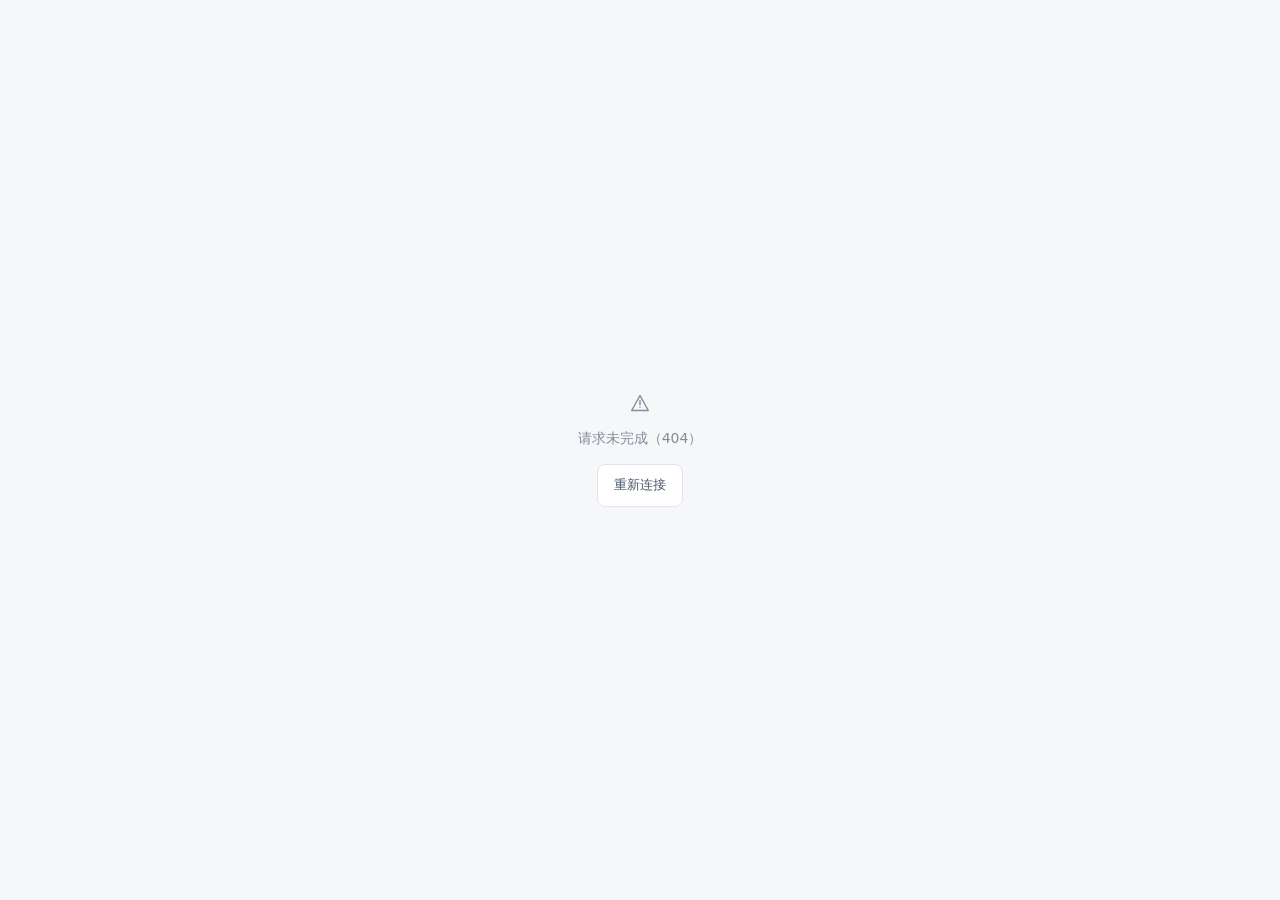
==== static/index.html @ 5b4bf1b4 "Release 1.6.0 desktop product manager with bilingual guides and noncommercial license" ====
<!doctype html>
<html lang="zh-CN">
<head>
  <meta charset="utf-8">
  <meta name="viewport" content="width=device-width, initial-scale=1">
  <meta name="theme-color" content="#172130">
  <meta name="description" content="觅同，公司共享的商品图片库。上品前拖图检索，让每一次选品都有据可查。">
  <title>觅同 · 公司商品库</title>
  <link rel="icon" type="image/svg+xml" href="/static/assets/mark.svg">
  <link rel="stylesheet" href="/static/styles.css">
  <link rel="stylesheet" href="/static/price-tracking.css">
  <script type="module" src="/static/app.js"></script>
  <script type="module" src="/static/price-tracking.js"></script>
</head>
<body>
  <div id="app"><div class="boot-loading"><span class="spinner"></span><p>正在打开觅同工作台…</p></div></div>
  <div id="toast-root" class="toast-root" aria-live="polite"></div>
  <div id="overlay-root"></div>
</body>
</html>
---- static/styles.css ----
@charset "UTF-8";
.search-tools .text-button{display:inline-flex;align-items:center;gap:5px;white-space:nowrap;flex-shrink:0}
@media(max-width:760px){.search-tools{flex-wrap:wrap}}
:root{--canvas:#f6f7f9;--paper:#fff;--ink:#202938;--muted:#858c99;--line:#e8ebf0;--accent:#5267eb;--accent-dark:#4155d3;--accent-wash:#eef0ff;--nav:#172130;--green:#2b8a72;--shadow:0 6px 24px #1b294008;--font:"Segoe UI","Microsoft YaHei UI","Microsoft YaHei",system-ui,sans-serif}
*{box-sizing:border-box}body{margin:0;color:var(--ink);background:var(--canvas);font-family:var(--font);font-size:14px;line-height:1.6;-webkit-font-smoothing:antialiased}button,input,select,textarea{font:inherit}button,a,input,select,textarea{-webkit-tap-highlight-color:transparent}button{cursor:pointer}button:disabled{cursor:not-allowed;opacity:.55}button,a{transition:background .16s,color .16s,border-color .16s,box-shadow .16s}a{color:var(--accent);text-decoration:none}a:hover{text-decoration:underline}button{border:0}button:focus-visible,a:focus-visible,[tabindex]:focus-visible{outline:3px solid #a4afff;outline-offset:3px}input:focus,textarea:focus,select:focus{outline:0;border-color:#8695f4;box-shadow:0 0 0 3px #5267eb12}input,textarea,select{width:100%;border:1px solid #dfe3ea;border-radius:8px;background:#fff;color:var(--ink);padding:10px 12px;min-height:42px}textarea{resize:vertical;min-height:88px}input::placeholder,textarea::placeholder{color:#a0a6b2}input[type=checkbox]{width:17px;min-height:17px;accent-color:var(--accent);cursor:pointer}input[type=file]{display:none}label{display:block;font-size:13px;color:#5e6877}label>.label-text{display:block;margin-bottom:7px;font-weight:500}h1,h2,h3,p{margin:0}h1{font-size:27px;line-height:1.45;font-weight:650;letter-spacing:-.8px}h2{font-size:17px;line-height:1.5;font-weight:620}h3{font-size:15px;font-weight:600}svg.icon{width:20px;height:20px;flex-shrink:0;vertical-align:middle;fill:none;stroke:currentColor;stroke-width:1.7;stroke-linecap:round;stroke-linejoin:round}.small-icon .icon,.icon.small{width:16px;height:16px}.muted{color:var(--muted)}.tiny{font-size:12px}.small{font-size:13px}.mono{font-family:Consolas,monospace}.truncate{overflow:hidden;text-overflow:ellipsis;white-space:nowrap}.text-right{text-align:right}.flex{display:flex;align-items:center}.between{display:flex;align-items:center;justify-content:space-between;gap:12px}.gap8{gap:8px}.gap12{gap:12px}.gap16{gap:16px}.stack{display:flex;flex-direction:column;gap:18px}.wrap{flex-wrap:wrap}.hidden{display:none!important}.spacer{flex:1}.button{display:inline-flex;justify-content:center;align-items:center;gap:8px;padding:10px 16px;min-height:41px;border:1px solid #dfe3eb;border-radius:8px;background:#fff;color:#4c5768;font-size:13px;font-weight:500;white-space:nowrap}.button:hover{background:#f8f9fc;border-color:#c9cfdb}.button.primary{color:#fff;background:var(--accent);border-color:var(--accent);box-shadow:0 3px 7px #5267eb17}.button.primary:hover{background:var(--accent-dark);border-color:var(--accent-dark)}.button.light{background:var(--accent-wash);border-color:transparent;color:#5267d9}.button.ghost{border-color:transparent;background:transparent}.button.ghost:hover{background:#edf0f5}.button.danger{color:#c95c5c;border-color:#f0d9d9}.button.sm{padding:6px 11px;min-height:33px;font-size:12px}.button .icon{width:17px;height:17px}.icon-button{display:inline-flex;align-items:center;justify-content:center;width:34px;height:34px;background:transparent;border-radius:7px;color:#858c9a}.icon-button:hover{background:#eef0f6;color:#4b5569}.text-button{padding:0;background:none;color:var(--accent);font-size:13px}.text-button:hover{text-decoration:underline}.badge{display:inline-flex;align-items:center;gap:5px;padding:3px 8px;border-radius:5px;color:#757e8e;background:#f0f2f6;font-size:11px;font-weight:500;white-space:nowrap}.badge.pending{color:#ab7d35;background:#fff6e7}.badge.listed{color:#2d8b70;background:#eaf7f1}.badge.archived{color:#858b97;background:#f0f1f4}.badge.purple{color:#7360c7;background:#f0ecff}.dot{display:inline-block;width:6px;height:6px;flex-shrink:0;border-radius:100%;background:currentColor}.spinner{display:inline-block;width:19px;height:19px;border:2px solid #cbd1f7;border-top-color:var(--accent);border-radius:50%;animation:spin .7s linear infinite}.button .spinner{width:15px;height:15px;border-color:#ffffff70;border-top-color:white}@keyframes spin{to{transform:rotate(360deg)}}@keyframes enter{from{opacity:0;transform:translateY(6px)}to{opacity:1;transform:translateY(0)}}
.boot-loading{height:100vh;display:flex;align-items:center;justify-content:center;flex-direction:column;gap:14px;color:var(--muted)}.layout{display:flex;min-height:100vh}.sidebar{width:218px;background:var(--nav);color:#8f9aab;position:fixed;inset:0 auto 0 0;z-index:30;display:flex;flex-direction:column;padding:30px 15px 18px}.brand{display:flex;align-items:center;gap:10px;padding:0 12px;color:white}.brand img{width:36px;height:36px}.brand-name{font-size:22px;line-height:1.3;font-weight:650;letter-spacing:1px}.brand-caption{font-size:9px;color:#78869c;letter-spacing:2.2px;margin-top:2px}.workspace-label{margin:35px 14px 11px;font-size:10px;letter-spacing:1.5px;color:#647187}.nav-group{display:flex;flex-direction:column;gap:6px}.nav-item{width:100%;padding:12px 14px;display:flex;align-items:center;gap:12px;background:none;color:#9ba6b8;text-align:left;border-radius:8px;font-size:13px}.nav-item:hover{background:#ffffff07;color:#dce2ec}.nav-item.active{background:#5267eb;color:white;box-shadow:0 3px 13px #10192933}.nav-item .icon{width:19px;height:19px}.nav-item .nav-count{margin-left:auto;font-size:10px;min-width:20px;text-align:center;background:#ffffff15;border-radius:4px;padding:1px 4px;color:#b3bdcf}.nav-item.active .nav-count{background:#ffffff22;color:white}.sidebar-guide{margin:28px 5px 0;padding:17px 13px 14px;border:1px solid #ffffff0c;border-radius:9px;background:#ffffff03;font-size:11px;line-height:1.9;color:#75849b}.sidebar-guide-title{display:flex;align-items:center;gap:7px;color:#b0bcd0;font-size:12px;margin-bottom:6px}.sidebar-guide-title .icon{width:15px;height:15px;color:#92a3ef}.sidebar-bottom{margin-top:auto;padding-top:24px}.server-status{margin:0 12px 16px;display:flex;align-items:center;gap:7px;font-size:10px;color:#7c8ba1}.server-status .dot{color:#69b79a;box-shadow:0 0 0 3px #69b79a10}.profile{border-top:1px solid #ffffff0c;padding:18px 9px 0;display:flex;align-items:center;gap:10px}.avatar{width:32px;height:32px;border-radius:9px;display:flex;align-items:center;justify-content:center;background:#34405a;color:#cdd6ec;font-size:13px;font-weight:600;flex-shrink:0}.profile .name{font-size:12px;color:#d3dbe7}.profile .role{font-size:10px;color:#6c7c93}.profile .icon-button{margin-left:auto;color:#718099;width:26px;height:28px}.profile .icon-button:hover{background:#ffffff08;color:white}.main-shell{margin-left:218px;flex:1;min-width:0}.topbar{height:72px;border-bottom:1px solid var(--line);display:flex;align-items:center;justify-content:space-between;padding:0 38px;background:#fff}.breadcrumb{font-size:12px;display:flex;align-items:center;gap:11px;color:#9ba1ad}.breadcrumb strong{color:#6b7483;font-weight:500}.breadcrumb .icon{width:15px;height:15px}.topbar-right{font-size:11px;display:flex;align-items:center;gap:18px;color:#929aa8}.local-badge{display:flex;align-items:center;gap:6px}.local-badge .dot{color:#5baa8d}.topbar-divider{height:16px;width:1px;background:var(--line)}.mobile-menu{display:none}.content{max-width:1510px;margin:0 auto;padding:34px 38px 32px;animation:enter .25s ease}.page-head{display:flex;align-items:flex-start;justify-content:space-between;gap:20px;margin-bottom:27px}.page-head p{color:#8d95a3;margin-top:7px;font-size:12px;line-height:1.8}.eyebrow{font-size:10px;letter-spacing:1.8px;color:#98a1b3;margin-bottom:5px}.page-head-actions{display:flex;gap:10px;padding-top:9px}.panel{background:#fff;border:1px solid var(--line);border-radius:12px;box-shadow:var(--shadow)}.panel-head{padding:20px 24px;border-bottom:1px solid #edf0f5;display:flex;justify-content:space-between;align-items:center;gap:12px}.panel-body{padding:24px}.panel-title{display:flex;align-items:center;gap:9px;font-size:14px;font-weight:600}.panel-title .icon{color:#8791ab;width:18px;height:18px}.section-heading{display:flex;align-items:center;justify-content:space-between;gap:12px;margin-bottom:17px}.section-heading h2{font-size:15px}.footer-note{text-align:center;font-size:10px;color:#b0b6c2;margin-top:28px}.footer-note span{margin:0 8px;color:#cdd2dc}.stat-strip{display:grid;grid-template-columns:repeat(3,1fr);margin-bottom:24px;overflow:hidden}.stat-item{display:flex;align-items:center;gap:15px;padding:22px 25px;position:relative}.stat-item+.stat-item:before{position:absolute;content:"";height:34px;width:1px;left:0;background:#edf0f5}.stat-symbol{width:43px;height:43px;border-radius:11px;background:#f3f5fa;color:#7e8ba5;display:flex;align-items:center;justify-content:center}.stat-symbol .icon{width:20px;height:20px}.stat-label{font-size:11px;color:#969eac;margin-bottom:1px}.stat-value{font-size:24px;line-height:1.2;font-weight:600;color:#394356;letter-spacing:-.6px}.stat-value small{font-size:10px;color:#b0b7c3;font-weight:400;margin-left:7px;letter-spacing:0}.search-workspace{display:grid;grid-template-columns:minmax(0,1fr) 263px;gap:22px}.search-panel{min-height:365px}.search-panel .panel-head{border:0;padding-bottom:15px}.step-tag{font-size:10px;color:#a3abb9;letter-spacing:1px}.dropzone{margin:0 23px 23px;border:1.5px dashed #d8deef;background:#fafbff;border-radius:10px;min-height:260px;display:flex;align-items:center;justify-content:center;flex-direction:column;padding:30px 20px;text-align:center;transition:background .2s,border-color .2s;position:relative;outline:none}.dropzone.dragover{background:#eef0ff;border-color:var(--accent)}.dropzone:focus-visible{outline:3px solid #a4afff;outline-offset:3px}.upload-art{width:88px;height:78px;margin-bottom:17px;position:relative;display:flex;align-items:center;justify-content:center}.art-back{position:absolute;width:56px;height:57px;border:1px solid #e1e5f3;background:#f1f3fb;border-radius:9px;transform:rotate(-12deg);left:9px;top:8px}.art-front{position:absolute;width:57px;height:59px;border:1px solid #d9dff2;background:white;border-radius:9px;transform:rotate(8deg);right:8px;top:10px;box-shadow:0 4px 10px #5267eb08;display:flex;align-items:center;justify-content:center}.art-front .icon{width:29px;height:29px;color:#9aa8e5;stroke-width:1.3}.art-badge{position:absolute;bottom:3px;right:1px;background:var(--accent);color:white;border:3px solid #fafbff;border-radius:8px;width:29px;height:29px;display:flex;align-items:center;justify-content:center}.art-badge .icon{width:15px;height:15px;stroke-width:2}.drop-title{font-weight:600;color:#536078;font-size:15px}.drop-description{font-size:11px;color:#a4adbc;margin-top:7px}.dropzone .button{margin-top:19px;padding-left:21px;padding-right:21px}.keyboard-hint{margin-top:15px;font-size:10px;color:#a8afbd;display:flex;align-items:center;justify-content:center;gap:5px}kbd{font-family:inherit;border:1px solid #e3e6ee;background:white;color:#929aac;padding:0 5px;border-radius:4px;font-size:9px}.guide-panel{padding:24px 21px;box-shadow:none;display:flex;flex-direction:column}.guide-label{font-size:10px;letter-spacing:1px;color:#a5adbc;margin-bottom:13px}.guide-panel h3{font-size:14px;color:#526077;margin-bottom:21px}.flow-step{display:flex;gap:11px;position:relative;margin-bottom:23px}.flow-step:not(:last-of-type):after{position:absolute;content:"";left:10px;top:27px;height:23px;width:1px;background:#edf0f6}.step-number{width:22px;height:22px;border:1px solid #e1e5f0;border-radius:7px;color:#a4aec2;font-size:10px;display:flex;align-items:center;justify-content:center;flex-shrink:0;background:#fbfcfe}.flow-step:first-of-type .step-number{background:#eef0ff;color:#6675d7;border-color:#e2e7ff}.flow-title{font-size:12px;color:#6a7589;line-height:1.5}.flow-caption{font-size:10px;color:#a5aebb;line-height:1.7;margin-top:3px}.guide-tip{border-top:1px solid #edf0f5;padding-top:15px;font-size:10px;line-height:1.9;color:#a0a9ba;margin-top:auto}.guide-tip .icon{width:13px;height:13px;color:#a2acc2;margin-right:3px}.search-tools{margin-top:19px;padding:0 5px;display:flex;align-items:center;gap:8px;font-size:11px;color:#a0a8b6}.search-tools .icon{width:14px;height:14px;color:#8e9bb5}.query-tray{display:flex;gap:10px;flex-wrap:wrap;margin-bottom:18px;justify-content:center}.query-thumb{width:76px;height:76px;position:relative;border:1px solid #dfe4f1;border-radius:9px;background:white;overflow:visible}.query-thumb img{width:100%;height:100%;object-fit:contain;border-radius:9px}.query-thumb button{position:absolute;right:-6px;top:-6px;width:20px;height:20px;border-radius:50%;background:#6c7589;color:white;display:flex;align-items:center;justify-content:center;border:2px solid white;padding:0}.query-thumb button .icon{width:12px;height:12px}.dropzone.has-files{min-height:260px;padding:26px 18px}.query-actions{display:flex;align-items:center;gap:9px;justify-content:center;flex-wrap:wrap}.query-actions .button{margin-top:4px}.result-section{margin-top:29px}.result-section .section-heading{margin-bottom:17px}.result-meta{font-size:11px;color:#a5adbb}.results{display:grid;grid-template-columns:repeat(2,minmax(0,1fr));gap:17px}.result-card{padding:18px;position:relative}.result-images{display:grid;grid-template-columns:1fr 24px 1fr;align-items:center;margin-bottom:15px;gap:7px}.compare-image{position:relative;aspect-ratio:1.25;background:#f7f8fa;border:1px solid #eef0f4;border-radius:8px;overflow:hidden}.compare-image img{width:100%;height:100%;object-fit:contain}.compare-image>span{position:absolute;bottom:7px;left:7px;background:#ffffffde;border:1px solid #eceef4;padding:2px 6px;border-radius:4px;font-size:9px;color:#8a93a5}.compare-arrow{color:#bdc5d5;display:flex;justify-content:center}.compare-arrow .icon{width:17px;height:17px}.score{font-size:10px;color:var(--accent);background:#f0f2ff;padding:3px 7px;border-radius:5px}.result-name{font-size:14px;display:block;color:#3f495b;font-weight:600;margin-bottom:6px}.result-owner{font-size:11px;color:#929cab;display:flex;align-items:center;gap:5px;flex-wrap:wrap}.result-owner .icon{width:12px;height:12px}.result-reason{font-size:11px;color:#a0a7b3;background:#fafbfc;padding:9px 10px;border-radius:6px;margin:12px 0;line-height:1.7}.result-footer{display:flex;align-items:center;gap:6px;flex-wrap:wrap}.result-footer .button{font-size:11px;padding:6px 10px;min-height:31px}.decision-saved{font-size:11px;color:#2e8b71;display:flex;align-items:center;gap:5px}.decision-saved .icon{width:14px;height:14px}.notice{border:1px solid #e4e9f5;border-radius:8px;padding:12px 15px;background:#f7f9ff;color:#8792aa;font-size:11px;line-height:1.8;display:flex;gap:8px;align-items:flex-start}.notice .icon{width:15px;height:15px;margin-top:2px}.notice.amber{color:#a18a61;background:#fffaf1;border-color:#f1e6d1}.notice.green{color:#528c75;background:#f4fbf7;border-color:#deeee5}.notice strong{font-weight:600}.notice a{font-size:inherit}.empty-state{padding:50px 25px;text-align:center;display:flex;align-items:center;flex-direction:column;justify-content:center;color:#a1aaba;min-height:260px}.empty-state .empty-icon{width:60px;height:60px;border-radius:18px;display:flex;align-items:center;justify-content:center;color:#a9b4d3;background:#f3f5fc;margin-bottom:17px}.empty-state .empty-icon .icon{width:29px;height:29px;stroke-width:1.2}.empty-state h3{font-weight:500;color:#778299;font-size:14px}.empty-state p{max-width:400px;line-height:1.9;font-size:11px;margin-top:7px}.empty-state .button{margin-top:20px}.recent-block{margin-top:28px}.recent-row{display:flex;align-items:center;padding:15px 22px;gap:14px;border-bottom:1px solid #edf0f4}.recent-row:last-child{border-bottom:0}.activity-symbol{width:34px;height:34px;background:#f3f5fc;border-radius:9px;color:#8c9abd;display:flex;align-items:center;justify-content:center;flex-shrink:0}.activity-symbol .icon{width:16px;height:16px}.activity-title{font-size:12px;color:#69758a}.activity-caption{font-size:10px;color:#a8b0bf;margin-top:2px}.activity-time{margin-left:auto;color:#abb2c0;font-size:10px;white-space:nowrap}.inline-empty{padding:26px 22px;font-size:11px;color:#a9b1bf;display:flex;align-items:center;gap:9px}.inline-empty .icon{width:16px;height:16px}
.toolbar{display:flex;align-items:center;gap:10px;margin-bottom:21px;flex-wrap:wrap}.search-field{position:relative;flex:1;min-width:200px;max-width:470px}.search-field .icon{position:absolute;left:13px;top:13px;width:16px;height:16px;color:#adb5c4}.search-field input{padding-left:39px;background:white;font-size:12px;min-height:42px}.toolbar select{width:135px;font-size:12px}.toolbar .count{margin-left:auto;font-size:11px;color:#a0a9b8}.product-grid{display:grid;grid-template-columns:repeat(4,minmax(0,1fr));gap:18px}.product-card{text-align:left;padding:0;overflow:hidden;transition:box-shadow .18s,border-color .18s;cursor:pointer}.product-card:hover{border-color:#c5ceed;box-shadow:0 6px 22px #31417e0c}.product-image{aspect-ratio:1.08;background:#f5f6f9;position:relative;border-bottom:1px solid #eef0f4}.product-image>img{width:100%;height:100%;object-fit:contain}.product-image .badge{position:absolute;left:11px;top:11px;background:#ffffffea}.image-count{position:absolute;right:9px;bottom:8px;color:#a3acbd;background:#ffffffdd;padding:2px 6px;border-radius:4px;font-size:9px;display:flex;align-items:center;gap:3px}.image-count .icon{width:11px;height:11px}.product-info{padding:15px 14px}.product-code{color:#b0b7c6;font-size:9px;letter-spacing:.5px;margin-bottom:3px}.product-name{font-size:13px;font-weight:500;color:#576277;line-height:1.65}.product-info-bottom{display:flex;justify-content:space-between;align-items:center;font-size:10px;color:#a7afbe;margin-top:10px;gap:5px}.product-info-bottom .icon{width:12px;height:12px}.pagination{display:flex;justify-content:center;align-items:center;gap:14px;margin-top:25px;font-size:11px;color:#9ba4b5}.import-choices{display:grid;grid-template-columns:1fr 1fr;gap:18px}.import-choice{padding:31px 25px;display:flex;align-items:center;gap:18px;text-align:left;cursor:pointer}.import-choice:hover{border-color:#c7cff3;background:#fefeff}.choice-icon{display:flex;align-items:center;justify-content:center;width:57px;height:57px;flex-shrink:0;background:#f0f3fd;border-radius:15px;color:#7c8fdc}.choice-icon .icon{width:26px;height:26px;stroke-width:1.4}.import-choice h3{font-size:14px;font-weight:600;margin-bottom:6px;color:#59677f}.import-choice p{font-size:11px;color:#a0a9bb;line-height:1.85}.import-choice .icon.arrow{margin-left:auto;width:17px;height:17px;color:#b2bacc}.import-drop{margin:21px 0 0;min-height:150px;background:#fcfdff}.import-drop .drop-title{font-size:13px}.import-drop>.icon{width:28px;height:28px;color:#aab6d7;margin-bottom:12px;stroke-width:1.3}.import-summary{display:flex;align-items:center;justify-content:space-between;gap:15px;padding:17px 20px;margin-bottom:18px;flex-wrap:wrap}.import-summary-label{font-size:12px;color:#7d889e}.import-summary-label strong{font-size:17px;color:#4c5973;margin:0 4px}.group-grid{display:grid;grid-template-columns:repeat(3,minmax(0,1fr));gap:16px}.group-card{padding:14px;position:relative}.group-card.selected{border-color:#96a5f1;box-shadow:0 0 0 2px #5267eb0b}.group-card-head{display:flex;justify-content:space-between;align-items:center;gap:8px;margin-bottom:10px;font-size:10px;color:#a5aebe}.group-thumbs{display:flex;gap:5px;height:90px;overflow:auto;margin-bottom:11px}.group-thumbs img{object-fit:contain;border:1px solid #ecf0f5;border-radius:5px;width:85px;flex-shrink:0;background:#fafbfd}.group-card input{font-size:12px;padding:8px 10px;min-height:36px}.group-details{display:flex;align-items:center;justify-content:space-between;margin-top:12px;color:#a5aebe;font-size:10px}.group-toolbar{display:flex;gap:6px}.import-bottom{position:sticky;bottom:15px;z-index:5;background:#fffffff0;backdrop-filter:blur(8px);border:1px solid #dfe5f5;box-shadow:0 4px 20px #2639600b;border-radius:10px;padding:15px 20px;margin-top:23px;display:flex;align-items:center;justify-content:space-between;gap:15px}.import-bottom select{width:150px;font-size:12px}.import-progress{padding:30px 24px;text-align:center}.progress-track{max-width:380px;background:#edf0f8;height:5px;border-radius:4px;margin:20px auto;overflow:hidden}.progress-bar{height:100%;width:35%;border-radius:4px;background:#7484ee;animation:progress 2s ease-in-out infinite}@keyframes progress{0%{margin-left:-30%}100%{margin-left:110%}}.import-success{padding:40px 30px;text-align:center}.success-mark{margin:0 auto 17px;width:53px;height:53px;display:flex;align-items:center;justify-content:center;background:#eaf7f0;color:#6ea389;border-radius:16px}.success-mark .icon{width:28px;height:28px}.import-success h2{color:#58667b}.import-success p{margin-top:8px;font-size:12px;color:#9ca6b8}.import-success .success-stats{display:flex;gap:40px;justify-content:center;margin:26px 0}.success-stats strong{font-size:29px;font-weight:500;color:#67758f;display:block}.success-stats span{font-size:10px;color:#a5afbf}
.settings-layout{display:grid;grid-template-columns:190px minmax(0,1fr);gap:23px;align-items:start}.settings-nav{padding:10px}.settings-tab{padding:11px 13px;border-radius:7px;background:transparent;width:100%;text-align:left;color:#8a95a8;font-size:12px;display:flex;align-items:center;gap:9px}.settings-tab .icon{width:16px;height:16px}.settings-tab.active{background:#eef1fd;color:#687add}.settings-tab:hover{background:#f6f7fc}.settings-content{min-width:0}.settings-content .panel+.panel{margin-top:20px}.form-grid{display:grid;grid-template-columns:1fr 1fr;gap:18px}.form-grid .full{grid-column:1/-1}.field-note{font-size:10px;color:#a4adbd;margin-top:5px;line-height:1.7}.form-actions{display:flex;align-items:center;justify-content:flex-end;gap:9px;padding-top:21px}.provider-tabs{display:flex;gap:7px;flex-wrap:wrap;margin-bottom:24px}.provider-tab{display:flex;align-items:center;gap:6px;padding:8px 11px;color:#8994a6;background:#fafbfd;border:1px solid #e7ebf2;border-radius:7px;font-size:11px}.provider-tab.active{background:#eef1ff;border-color:#cbd3fb;color:#5b6ed0}.provider-tab .dot{width:4px;height:4px;color:#6fa991}.provider-title{font-size:16px;color:#58667f;margin-bottom:5px}.provider-meta{font-size:10px;color:#a2adbf;margin-bottom:22px}.config-indicator{display:inline-flex;align-items:center;gap:6px;font-size:10px;color:#abafbb}.config-indicator.ready{color:#70a38b}.check-label{display:flex;align-items:center;gap:8px;cursor:pointer;font-size:12px;color:#7a879b}.network-row{display:flex;align-items:center;gap:12px;padding:14px 0;border-bottom:1px solid #eef0f5;font-size:12px}.network-row:last-child{border-bottom:0}.network-row span:first-child{width:90px;color:#a2acbc;flex-shrink:0}.network-row code{font-size:11px;color:#6d7d99;word-break:break-all}.network-row .icon-button{margin-left:auto;flex-shrink:0}.backup-panel{display:flex;align-items:center;gap:17px}.backup-panel .choice-icon{width:48px;height:48px}.backup-panel p{font-size:11px;color:#a0acbd;margin-top:5px}.backup-panel>.button{margin-left:auto}.team-list{width:100%;border-collapse:collapse}.team-list th{text-align:left;color:#a8b1bf;font-size:10px;font-weight:500;border-bottom:1px solid #edf0f5;padding:12px 17px;background:#fafbfd}.team-list td{padding:15px 17px;border-bottom:1px solid #f0f2f6;font-size:12px;color:#8290a6}.team-list tr:last-child td{border:0}.team-list .avatar{width:27px;height:27px;background:#eef1fa;color:#8c9bc3;border-radius:7px;font-size:10px}.ai-layout{display:grid;grid-template-columns:minmax(0,1fr) 235px;gap:21px}.chat-panel{min-height:530px;display:flex;flex-direction:column}.chat-top{padding:18px 23px;border-bottom:1px solid #edf0f5;display:flex;align-items:center;gap:10px}.ai-orb{width:33px;height:33px;border-radius:10px;background:#f0edff;color:#a096d9;display:flex;align-items:center;justify-content:center}.ai-orb .icon{width:18px;height:18px}.chat-status{font-size:10px;color:#a8afbe}.chat-messages{padding:24px;flex:1;min-height:300px;max-height:520px;overflow:auto}.ai-welcome{padding:27px 12px;text-align:center;display:flex;align-items:center;flex-direction:column}.ai-welcome .ai-orb{width:52px;height:52px;border-radius:16px;margin-bottom:16px}.ai-welcome .ai-orb .icon{width:27px;height:27px}.ai-welcome h3{font-size:16px;color:#73809a;font-weight:500}.ai-welcome p{font-size:11px;line-height:1.9;color:#a0aabd;max-width:330px;margin:9px 0 20px}.prompt-grid{display:flex;flex-direction:column;gap:9px;width:100%;max-width:390px}.prompt-card{background:#fcfcfe;border:1px solid #e8ecf4;border-radius:8px;font-size:11px;color:#8f9bb2;padding:11px 14px;text-align:left;display:flex;align-items:center;justify-content:space-between}.prompt-card:hover{background:#f5f7fd;border-color:#d5def7}.prompt-card .icon{width:13px;height:13px;color:#c0c8d8}.chat-message{max-width:94%;font-size:12px;line-height:1.9;margin-bottom:20px;white-space:pre-wrap;overflow-wrap:anywhere}.chat-message.user{margin-left:auto;max-width:85%;background:#f1f3ff;border:1px solid #e9ecfd;border-radius:10px 10px 2px 10px;padding:12px 15px;color:#7986b3}.chat-message.assistant{padding:0 5px;color:#76859e}.chat-message .message-label{font-size:9px;letter-spacing:1px;color:#b1b8c9;margin-bottom:6px}.chat-form{padding:16px 20px;border-top:1px solid #edf0f5}.chat-input-wrap{position:relative}.chat-input-wrap textarea{min-height:88px;font-size:12px;padding:13px 50px 13px 13px;border-color:#e1e6f0;background:#fcfdff}.chat-send{position:absolute;right:10px;bottom:12px;border-radius:7px;background:var(--accent);color:white;width:31px;height:31px;display:flex;align-items:center;justify-content:center}.chat-send .icon{width:16px;height:16px}.chat-disclosure{font-size:9px;color:#b2b9c7;display:flex;align-items:center;gap:4px;margin-top:8px}.chat-disclosure .icon{width:11px;height:11px}.ai-aside{padding:23px 20px}.ai-aside h3{font-size:12px;color:#7f8ba2;margin-bottom:17px}.ai-capability{display:flex;gap:10px;margin-bottom:20px}.ai-capability>.icon{width:16px;height:16px;color:#abb6d4;margin-top:2px}.ai-capability strong{font-size:11px;font-weight:500;color:#8c98af;display:block;margin-bottom:4px}.ai-capability p{font-size:10px;color:#aab3c2;line-height:1.85}.auth-shell{min-height:100vh;display:grid;grid-template-columns:1fr 1fr;background:white}.auth-aside{background:var(--nav);padding:54px 68px;display:flex;flex-direction:column;position:relative;overflow:hidden}.auth-aside .brand{padding:0}.auth-aside .brand-caption{color:#8d9bb2}.auth-copy{margin:auto 0;padding:45px 0}.auth-copy .eyebrow{color:#667b9e;letter-spacing:2.3px;margin-bottom:20px}.auth-copy h1{font-size:38px;line-height:1.75;color:#e1e7f3;font-weight:500;letter-spacing:1px}.auth-copy h1 span{color:#8e9feb}.auth-copy p{font-size:12px;color:#7186a5;line-height:2.2;margin-top:25px;max-width:350px}.auth-aside-footer{font-size:10px;color:#51657f;letter-spacing:1px}.auth-grid-art{display:grid;grid-template-columns:repeat(3,70px);gap:14px;transform:rotate(-12deg);position:absolute;right:-34px;bottom:90px;opacity:.16;pointer-events:none}.auth-grid-art span{width:70px;height:70px;border:1px solid #a1b2e2;border-radius:13px}.auth-grid-art span:nth-child(2),.auth-grid-art span:nth-child(6){background:#5267eb}.auth-main{padding:50px;display:flex;align-items:center;justify-content:center}.auth-card{width:100%;max-width:340px}.auth-card .eyebrow{font-size:10px;letter-spacing:2px;margin-bottom:12px;color:#a6b0c3}.auth-card h2{font-size:25px;color:#526079;font-weight:600}.auth-card>p{font-size:12px;color:#a0a9ba;margin:10px 0 30px;line-height:1.9}.auth-card label{margin-bottom:19px}.auth-card .button{width:100%;margin-top:8px;min-height:45px}.auth-card .auth-note{font-size:10px;color:#acb5c3;line-height:1.8;text-align:center;margin-top:19px}.form-error{background:#fff5f5;border:1px solid #f7dfdf;padding:10px 12px;border-radius:7px;color:#c88383;font-size:11px;margin-bottom:18px}
.overlay{position:fixed;inset:0;background:#101a3044;z-index:100;display:flex;justify-content:flex-end;backdrop-filter:blur(2px)}.drawer{width:520px;max-width:100%;height:100%;background:white;box-shadow:-7px 0 40px #14203b15;display:flex;flex-direction:column;animation:enter .2s ease}.drawer-header{padding:21px 25px;border-bottom:1px solid #eef1f6;display:flex;align-items:center;gap:10px}.drawer-header h2{font-size:15px;color:#6c7890}.drawer-header .icon-button{margin-left:auto}.drawer-body{padding:23px 25px;overflow:auto;flex:1}.drawer-footer{border-top:1px solid #edf0f5;padding:16px 25px;display:flex;justify-content:space-between;align-items:center;gap:10px}.detail-main-image{width:100%;aspect-ratio:1.35;object-fit:contain;border:1px solid #edf0f6;border-radius:9px;background:#fafbfc}.detail-thumbs{display:flex;gap:7px;overflow:auto;margin:9px 0 22px}.detail-thumbs button{width:57px;height:57px;padding:0;border:1px solid #e8ecf5;background:#fafbfc;border-radius:6px;overflow:hidden;flex-shrink:0}.detail-thumbs button.active{border-color:#8797ef}.detail-thumbs img{width:100%;height:100%;object-fit:contain}.detail-code{font-size:10px;color:#adb7c9;letter-spacing:.7px;margin-bottom:5px}.detail-name{font-size:19px;color:#65718a;margin-bottom:17px;line-height:1.6}.detail-meta{display:grid;grid-template-columns:70px 1fr;gap:13px 10px;font-size:12px;margin:19px 0}.detail-meta dt{color:#a8b1c0}.detail-meta dd{margin:0;color:#7e8ca3;overflow-wrap:anywhere;white-space:pre-wrap}.detail-meta dd a{font-size:11px}.detail-section{border-top:1px solid #edf0f6;padding-top:20px;margin-top:20px}.detail-section h3{font-size:12px;color:#8b98af;margin-bottom:12px}.modal-overlay{justify-content:center;align-items:center;padding:20px}.modal{background:white;border-radius:13px;box-shadow:0 15px 70px #0b183e22;width:480px;max-width:100%;animation:enter .2s ease}.modal .drawer-header{padding:19px 22px}.modal .panel-body{padding:22px}.modal .drawer-footer{padding:16px 22px}.modal h2{font-size:15px}.confirm-copy{font-size:12px;line-height:1.9;color:#8b96ab}.toast-root{position:fixed;z-index:200;right:28px;bottom:25px;display:flex;flex-direction:column;gap:10px;max-width:360px}.toast{background:#26334a;color:#e4eafa;border:1px solid #ffffff12;box-shadow:0 5px 24px #18244020;border-radius:9px;padding:12px 16px;display:flex;align-items:center;gap:9px;font-size:12px;animation:enter .2s ease}.toast .icon{color:#9dcdb6;width:17px;height:17px}.toast.error .icon{color:#edb2b2}.skeleton{background:#f1f3f8;border-radius:6px;min-height:22px;animation:pulse 1.3s ease-in-out infinite}@keyframes pulse{50%{opacity:.4}}.mobile-nav-backdrop{display:none}.loading-content{padding:50px;display:flex;align-items:center;justify-content:center;gap:10px;font-size:12px;color:#a3adbf}
@media(min-width:1550px){.content{padding-top:40px}.search-workspace{grid-template-columns:minmax(0,1fr) 290px}.dropzone{min-height:290px}.dropzone.has-files{min-height:290px}.guide-panel{padding:28px 25px}.stat-item{padding:25px 29px}}
@media(max-width:1200px){.sidebar{width:196px;padding-left:11px;padding-right:11px}.main-shell{margin-left:196px}.content{padding:28px}.topbar{padding:0 28px}.search-workspace{grid-template-columns:minmax(0,1fr) 235px;gap:17px}.product-grid{grid-template-columns:repeat(3,minmax(0,1fr))}.group-grid{grid-template-columns:repeat(2,minmax(0,1fr))}.stat-item{padding:20px 17px;gap:10px}.stat-symbol{width:37px;height:37px}.ai-layout{grid-template-columns:minmax(0,1fr) 210px;gap:17px}.settings-layout{grid-template-columns:160px minmax(0,1fr)}.auth-aside{padding:42px}.auth-copy h1{font-size:31px}.sidebar-guide{margin-top:25px}.import-choice{padding:25px 19px;gap:13px}}
@media(max-width:980px){.search-workspace{grid-template-columns:minmax(0,1fr)}.guide-panel{display:none}.results{grid-template-columns:1fr 1fr}.stat-item{gap:10px;padding:18px 15px}.stat-value{font-size:21px}.stat-symbol{width:32px;height:32px;border-radius:9px}.stat-symbol .icon{width:16px;height:16px}.stat-label{font-size:10px}.ai-layout{grid-template-columns:1fr}.ai-aside{display:none}.settings-layout{grid-template-columns:1fr}.settings-nav{display:flex;gap:3px;flex-wrap:wrap}.settings-tab{width:auto;font-size:11px;padding:9px 12px}.import-choices{grid-template-columns:1fr}.import-choice{padding:20px}.auth-aside{padding:35px}.auth-copy h1{font-size:26px}}
@media(max-width:760px){.sidebar{transform:translateX(-100%);transition:transform .2s;width:218px;padding-top:25px}.sidebar.open{transform:translateX(0)}.mobile-nav-backdrop.show{display:block;position:fixed;inset:0;background:#0d162b55;z-index:29}.main-shell{margin-left:0}.topbar{height:60px;padding:0 20px}.mobile-menu{display:inline-flex;margin-left:-7px;margin-right:3px}.breadcrumb{font-size:11px;gap:7px}.topbar-right .topbar-divider,.topbar-right .date-label{display:none}.topbar-right{font-size:10px}.content{padding:25px 20px}.page-head{margin-bottom:21px;gap:10px}.page-head-actions{padding-top:2px}.page-head-actions .button{font-size:11px;padding:8px 11px;min-height:36px}.page-head h1{font-size:24px}.page-head p{font-size:11px;max-width:400px}.eyebrow{font-size:9px;letter-spacing:1px}.stat-strip{margin-bottom:18px}.stat-symbol{display:none}.stat-item{padding:17px 12px;display:block}.stat-value{font-size:22px}.stat-value small{font-size:9px}.stat-label{font-size:10px;margin-bottom:5px}.dropzone{margin:0 17px 17px;min-height:250px}.search-panel .panel-head{padding:18px}.search-panel{min-height:330px}.drop-title{font-size:14px}.drop-description{font-size:10px}.search-tools{align-items:flex-start;font-size:10px;line-height:1.9;margin-top:15px}.result-section{margin-top:24px}.results{grid-template-columns:1fr 1fr;gap:12px}.result-card{padding:13px}.result-images{grid-template-columns:1fr 15px 1fr;gap:3px}.compare-image{aspect-ratio:1}.compare-image>span{font-size:8px;padding:1px 4px;bottom:4px;left:4px}.result-name{font-size:12px}.result-owner{font-size:10px}.result-reason{font-size:10px}.result-footer .button{font-size:10px;min-height:28px;padding:4px 7px}.product-grid{grid-template-columns:repeat(2,minmax(0,1fr));gap:13px}.product-name{font-size:12px}.product-info{padding:12px}.toolbar .search-field{max-width:none;min-width:100%;flex:1}.toolbar select{flex:1;min-width:100px;width:auto}.toolbar .count{font-size:10px}.panel-head{padding:18px}.panel-body{padding:20px}.import-choices{gap:13px}.import-choice{padding:21px 18px}.import-choice .choice-icon{width:46px;height:46px;border-radius:12px}.import-choice h3{font-size:13px}.import-choice p{font-size:10px}.group-grid{gap:12px}.group-thumbs{height:75px}.group-thumbs img{width:70px}.group-card{padding:11px}.group-card input{font-size:11px}.import-summary{padding:13px}.import-summary-label{font-size:10px}.import-summary-label strong{font-size:14px}.import-summary .button{font-size:10px;padding:5px 9px;min-height:30px}.import-bottom{padding:13px;bottom:8px;flex-wrap:wrap}.import-bottom select{width:130px;font-size:11px}.import-bottom .button{font-size:11px}.auth-shell{grid-template-columns:1fr}.auth-aside{min-height:180px;padding:27px 30px}.auth-aside .brand img{width:32px;height:32px}.auth-copy{padding:27px 0 0;margin:0}.auth-copy .eyebrow,.auth-copy p,.auth-aside-footer{display:none}.auth-copy h1{font-size:24px;line-height:1.6}.auth-copy h1 br{display:none}.auth-main{padding:37px 30px}.auth-card{max-width:400px}.auth-card h2{font-size:23px}.auth-grid-art{bottom:-50px;right:0}.form-grid{gap:15px}.backup-panel{flex-wrap:wrap}.backup-panel .button{margin-left:65px}.activity-time{font-size:9px}.recent-row{padding:15px;gap:10px}.activity-title{font-size:11px}.activity-caption{font-size:9px}.activity-symbol{width:29px;height:29px;border-radius:8px}.drawer{width:100%}.drawer-body{padding:20px}.drawer-header{padding:18px 20px}.drawer-footer{padding:15px 20px}.network-row{font-size:11px;gap:6px}.network-row span:first-child{width:69px}.network-row code{font-size:10px}.chat-panel{min-height:500px}.chat-messages{padding:18px}.chat-top{padding:16px 18px}.chat-form{padding:14px}.toast-root{right:16px;left:16px;bottom:18px;max-width:none}.toast{font-size:11px}.page-head .button .hide-mobile{display:none}.recent-block{margin-top:24px}.footer-note{font-size:9px}.notice{font-size:10px;padding:11px 12px}.group-details{align-items:flex-start;gap:6px;flex-wrap:wrap}}
@media(max-width:430px){.results{grid-template-columns:1fr}.group-grid{grid-template-columns:1fr 1fr}.form-grid{grid-template-columns:1fr}.form-grid .full{grid-column:auto}.topbar{padding:0 16px}.content{padding:22px 16px}.stat-value small{display:none}.stat-label{font-size:9px}.section-heading{flex-wrap:wrap;gap:5px}.section-heading h2{font-size:14px}.page-head p{font-size:10px}.import-summary{gap:9px}.provider-tabs{gap:5px}.provider-tab{font-size:10px;padding:7px 9px}.group-toolbar{gap:1px}.group-toolbar .text-button{font-size:10px}.team-list th,.team-list td{padding:11px 10px}}
@media(prefers-reduced-motion:reduce){*{animation:none!important;transition:none!important;scroll-behavior:auto!important}}

.prior-decision{font-size:10px;color:#98a4b8;display:flex;align-items:center;gap:5px;margin:-3px 0 12px}.prior-decision .icon{width:12px;height:12px}

/* Platform records keep product identity separate from each store's lifecycle. */
.workflow-tabs{display:grid;grid-template-columns:repeat(6,minmax(0,1fr));gap:9px;margin:0 0 23px}
.workflow-tab{border:1px solid #e2e7f1;background:white;border-radius:10px;padding:14px 13px;text-align:left;cursor:pointer;color:#79869c;min-width:0}
.workflow-tab span{display:block;font-size:11px;white-space:nowrap}.workflow-tab strong{display:block;font-size:23px;margin-top:7px;font-weight:600;color:#344762}
.workflow-tab:hover{border-color:#b8c2fa}.workflow-tab.active{background:#f0f2ff;border-color:#8c99f3;box-shadow:0 2px 8px #5765e50b}.workflow-tab.active span,.workflow-tab.active strong{color:#5263dc}
.badge.unconfigured,.badge.pricing{background:#fff6e5;color:#a07b2c}.badge.legacy{background:#f0f1f5;color:#8790a1}
.toolbar #library-platform,.toolbar #listing-status{width:150px;max-width:100%}
.product-card{text-align:left;overflow:hidden;display:flex;flex-direction:column;padding:0}.product-open{display:block;width:100%;border:0;background:transparent;padding:0;text-align:left;cursor:pointer;color:inherit;flex:1}
.product-open:focus-visible{outline:2px solid #6575ee;outline-offset:-3px}.product-actions{display:flex;align-items:center;gap:12px;border-top:1px solid #edf0f5;padding:11px 14px;font-size:10px;color:#8794aa;min-height:46px}.product-actions .text-button{display:flex;align-items:center;gap:4px;font-size:11px}.delete-link{color:#b17c80}
.platform-preview{display:flex;flex-direction:column;align-items:flex-start;gap:5px;margin:10px 0 12px;min-height:19px}.platform-chip{font-size:10px;line-height:1.6;display:inline-block;max-width:100%;overflow:hidden;text-overflow:ellipsis;white-space:nowrap;color:#7b879c;background:#f3f5fa;border-radius:4px;padding:2px 5px}.platform-chip b{font-weight:500;color:#61718b}.platform-chip.archived{color:#9da4af}.platform-chip.archived b{color:#9da4af}
.selection-bar{display:flex;gap:16px;align-items:center;flex-wrap:wrap;padding:11px 14px;border:1px solid #e4e8f2;background:#fff;border-radius:9px;margin:0 0 16px;font-size:11px;color:#8190a6}.selection-bar .button{margin-left:auto}
.product-drawer{width:650px}.product-modal{width:680px;max-height:90vh;display:flex;flex-direction:column}.product-modal>form{min-height:0;display:flex;flex-direction:column;overflow:hidden}.product-modal .panel-body{overflow-y:auto;min-height:0}.product-modal .drawer-header,.product-modal .drawer-footer{flex-shrink:0}
.listing-section h3,.listing-section legend{font-size:12px;color:#65748d}.listing-section>.field-note{margin:9px 0 14px}.listing-row{min-width:0;border:1px solid #e0e5f0;border-radius:9px;padding:8px 15px 17px;margin:0 0 14px;background:#fbfcff}.listing-row legend{padding:0 5px}.listing-row-head{display:flex;justify-content:space-between;align-items:center;margin-bottom:5px}.listing-row-head .icon-button{width:26px;height:26px}.listing-row .form-grid{gap:13px}.listing-row .label-text{font-size:11px}.listing-row input,.listing-row select{background:white;min-width:0;width:100%;font-size:12px}.price-fields{grid-template-columns:minmax(0,1.4fr) minmax(65px,1fr)!important;gap:8px!important}.listing-empty{padding:20px 14px;text-align:center;background:#f8f9fc;border:1px dashed #dce2ee;border-radius:8px;color:#93a0b5;font-size:11px}.listing-detail{border:1px solid #e7eaf2;border-radius:9px;background:#fbfcff;padding:15px;margin:10px 0}.listing-detail strong{color:#5f6f89;font-size:12px}.listing-detail .detail-meta{margin:13px 0 0;font-size:11px;gap:9px}
.group-name-row{display:flex;gap:7px;align-items:center}.group-name-row input{min-width:0;flex:1}.group-name-row .button{flex-shrink:0;font-size:10px;gap:4px;padding:7px 8px}.group-name-row .icon{width:14px;height:14px}.title-suggestion{display:flex;gap:7px;justify-content:space-between;align-items:center;border:1px solid #e0e5fa;background:#f6f7ff;padding:8px;border-radius:6px;font-size:11px;margin-top:8px;color:#7a86ad;overflow-wrap:anywhere}.title-suggestion .text-button{white-space:nowrap}
.ai-feature-note{display:flex;gap:8px;align-items:center;padding:0 3px;margin:13px 0;color:#8995ae;font-size:10px;line-height:1.8}.ai-feature-note>.icon{width:14px;height:14px;flex-shrink:0}.ai-feature-note>.text-button{margin-left:auto;white-space:nowrap}.ai-search-hint{font-size:10px;line-height:1.8;color:#949eb2;max-width:550px;margin:12px auto 0;padding:0 15px}.ai-search-hint .text-button{font-size:10px}.query-actions{flex-wrap:wrap;justify-content:center}
.ai-review{border:1px solid #e4e6f5;background:#f7f8ff;border-radius:8px;padding:11px;margin:0 0 13px;color:#7b88a2;font-size:11px;line-height:1.8}.ai-review strong{display:flex;gap:5px;align-items:center;font-size:11px;font-weight:600;color:#717fc2}.ai-review p{margin:5px 0}.ai-review ul{padding-left:17px;margin:4px 0}.ai-review small{color:#9ca5b7;font-size:9px}.ai-review.different,.ai-review.uncertain{background:#fffaf1;border-color:#efe4cc}.ai-summary{margin-bottom:18px}.ai-summary strong{font-weight:600}.ai-summary small{font-size:10px}.import-classification{display:flex;gap:10px;align-items:center;font-size:11px;line-height:1.7;color:#7e8ca4}.import-classification small{font-size:10px;color:#a1aabd}
@media(max-width:1200px){.workflow-tabs{grid-template-columns:repeat(4,minmax(0,1fr))}.toolbar{flex-wrap:wrap}.toolbar #library-platform,.toolbar #listing-status{width:140px}}
@media(max-width:760px){.workflow-tabs{grid-template-columns:repeat(3,minmax(0,1fr));gap:7px}.workflow-tab{padding:11px}.workflow-tab strong{font-size:20px}.workflow-tab span{font-size:10px}.product-actions{padding:9px;gap:9px}.product-actions .text-button{font-size:10px}.product-drawer{width:100%}.group-grid{grid-template-columns:repeat(2,minmax(0,1fr))}.group-name-row{flex-wrap:wrap}.group-name-row input{flex-basis:100%}.group-name-row .button{width:100%}.product-modal{max-height:94vh}.listing-row{padding:8px 11px 14px}.listing-row .form-grid{grid-template-columns:1fr}.listing-row .full{grid-column:auto}.listing-row .price-fields{grid-template-columns:1fr 90px!important}.selection-bar{gap:10px;font-size:10px}.ai-feature-note{align-items:flex-start}.ai-feature-note>.text-button{padding-top:0}.query-actions .button{font-size:11px;padding:9px 11px}}

/* Search quality is communicated through evidence, never uncalibrated percentages. */
.search-engine-bar{display:flex;align-items:center;gap:11px;border:1px solid #e5e9f2;border-radius:9px;padding:12px 15px;margin:0 0 21px;background:#fff;color:#8792a6;font-size:11px;line-height:1.7}
.search-engine-bar>.icon{width:18px;height:18px;color:#8190bd;flex-shrink:0}
.search-engine-bar>div{display:flex;align-items:baseline;gap:10px;flex:1;flex-wrap:wrap}
.search-engine-bar strong{font-size:11px;color:#607087;font-weight:600}
.search-engine-bar small{display:block;width:100%;font-size:10px;color:#9a8d75}
.search-engine-bar.ready{background:#f8fcfa;border-color:#e1eee6}
.search-engine-bar.ready>.icon,.search-engine-bar.ready strong{color:#4f9175}
.search-engine-bar.indexing{background:#f8f9ff}
.search-engine-bar.unavailable{background:#fffaf2;border-color:#eee3cf}
.search-engine-bar.unavailable>.icon,.search-engine-bar.unavailable strong{color:#a58a56}
.search-engine-bar .spinner{width:16px;height:16px;flex-shrink:0}
.search-engine-bar .text-button{font-size:10px;white-space:nowrap}
.search-result-heading{margin-bottom:15px}
.search-result-notice{margin-bottom:17px;flex-wrap:wrap;gap:5px 8px}
.search-result-detail{display:block;width:100%;padding-left:23px;color:#98a3b5;font-size:10px}
.match-evidence{display:inline-flex;align-items:center;gap:4px;border-radius:5px;background:#eef1fc;color:#7382b5;padding:3px 7px;font-size:10px;line-height:1.5;max-width:75%;text-align:right}
.match-evidence .icon{width:12px;height:12px;flex-shrink:0}
.match-evidence.confirmed{background:#eef8f1;color:#54876b}
.match-evidence.cautious{background:#faf4e8;color:#a28b62}
.search-more-candidates{display:flex;align-items:center;justify-content:center;gap:12px;margin-top:19px;padding:13px 16px;border:1px dashed #e2e6ef;border-radius:9px;background:#fafbfe;flex-wrap:wrap}
.search-more-candidates>span{font-size:10px;color:#9aa4b5}
.search-more-candidates .button{font-size:11px;min-height:34px;padding:7px 12px}
.additional-search-section{margin-top:17px;animation:enter .2s ease}
.additional-search-section>.notice{margin-bottom:15px}
.additional-card{box-shadow:none;border-color:#e8e6df}
.search-no-match{min-height:230px}
.search-result-bottom{margin-top:19px}
.search-excluded-summary{margin-top:17px;padding:12px 15px;border-radius:8px;background:#f1f6f4;color:#7b978a;font-size:11px;line-height:1.8}
.search-excluded-summary>.icon{width:13px;height:13px;margin-right:4px}
.search-excluded-list{display:flex;gap:7px;flex-direction:column;margin-top:6px;padding-top:7px;border-top:1px solid #e2eae5}
.search-excluded-list>div{display:flex;align-items:center;gap:15px;justify-content:space-between}
.search-excluded-list .text-button{white-space:nowrap;flex-shrink:0}
@media(max-width:760px){.search-engine-bar{align-items:flex-start;padding:11px 12px;gap:8px;flex-wrap:wrap;margin-bottom:18px}.search-engine-bar>div{display:block}.search-engine-bar>div>span{display:block;font-size:10px}.search-engine-bar>.text-button{margin-left:26px}.search-result-detail{padding-left:0}.search-more-candidates{gap:7px;text-align:center}.match-evidence{font-size:9px;padding:3px 5px}.search-result-heading .badge{font-size:9px}.search-excluded-summary{font-size:10px}.search-result-bottom{gap:10px}}
/* AI conversation composer: attachments and official reasoning options. */
.chat-panel{min-width:0}.chat-assistant-name{font-size:12px;color:#63708a}.chat-top .chat-status{margin-top:3px;color:#929db2}.chat-busy{font-size:10px;color:#8a87bd;background:#f4f1ff;border-radius:20px;padding:5px 9px}.chat-busy[hidden]{display:none}.chat-composer{position:relative;background:#fcfdff;border:1px solid #dfe5f0;border-radius:12px;transition:border-color .15s,box-shadow .15s}.chat-composer:focus-within{border-color:#a3aff3;box-shadow:0 0 0 3px #5267eb09}.chat-input-wrap textarea{display:block;width:100%;border:0!important;box-shadow:none!important;outline:none;resize:vertical;min-height:75px;max-height:230px;padding:14px 15px 6px;background:transparent;color:#586782;border-radius:12px;font-size:12px}.chat-input-wrap textarea:disabled{opacity:.7}.chat-toolbar{display:flex;align-items:center;gap:10px;padding:8px 11px 10px;flex-wrap:wrap}.chat-attach-button{display:inline-flex;align-items:center;gap:6px;font-size:11px;color:#7d8aa3;border:0;background:transparent;border-radius:7px;padding:7px 6px;white-space:nowrap}.chat-attach-button:hover{color:#5267eb;background:#f0f2ff}.chat-attach-button .icon{width:16px;height:16px}.chat-toolbar-divider{height:14px;width:1px;background:#e3e7f0}.chat-effort-control{display:flex;align-items:center;gap:7px;margin:0;min-width:0}.chat-effort-control>span{font-size:10px;color:#9aa4b7;white-space:nowrap}.chat-effort-control select{padding:5px 23px 5px 8px;background-color:#f3f5fb;border-color:#eaedf5;border-radius:6px;font-size:11px;color:#677597;max-width:190px;min-height:30px;min-width:108px;cursor:pointer}.chat-effort-control select:disabled{cursor:default;color:#99a3b7;opacity:1}.chat-toolbar .chat-send{position:static;width:33px;height:33px;border-radius:9px;flex-shrink:0;box-shadow:0 3px 8px #5267eb1c}.chat-send:disabled{opacity:.5;cursor:wait}.chat-send .spinner{width:14px;height:14px}.chat-disclosure{align-items:flex-start;font-size:9px;line-height:1.8;color:#9da8bb;margin-top:10px}.chat-disclosure>.icon{flex-shrink:0;margin-top:3px}.chat-attachments{display:flex;flex-wrap:wrap;gap:8px;padding:12px 12px 0}.chat-attachments:empty{display:none}.chat-attachment{display:flex;align-items:center;gap:9px;border:1px solid #e7eaf3;background:#fff;border-radius:9px;padding:7px;max-width:255px;min-width:160px;min-height:52px;white-space:normal}.chat-attachment img{width:40px;height:40px;flex-shrink:0;object-fit:cover;border-radius:6px;background:#f2f4f8}.chat-attachment-symbol{display:flex;align-items:center;justify-content:center;width:36px;height:38px;flex-shrink:0;border-radius:6px;background:#f1f3fe;color:#8997d4}.chat-attachment-symbol .icon{width:18px;height:18px}.chat-attachment-info{min-width:0;flex:1}.chat-attachment-info strong{display:block;font-size:11px;font-weight:500;overflow:hidden;text-overflow:ellipsis;white-space:nowrap;color:#71809c;max-width:175px;line-height:1.6}.chat-attachment-info>span{display:block;font-size:9px;color:#a0aabc;line-height:1.8}.chat-attachment-remove{display:flex;align-items:center;justify-content:center;background:transparent;border:0;align-self:flex-start;width:21px;height:21px;border-radius:5px;color:#a5aec0;padding:3px;flex-shrink:0}.chat-attachment-remove:hover{background:#fff2f2;color:#c47575}.chat-attachment-remove .icon{width:13px;height:13px}.chat-message-attachments{display:flex;gap:7px;flex-wrap:wrap;margin-bottom:9px}.chat-message-attachments .chat-attachment{background:#ffffffc9;min-width:150px;max-width:235px;border-color:#e2e6f5}.chat-message-attachments .chat-attachment-info strong{max-width:166px}.chat-drop-hint{display:none;position:absolute;inset:0;z-index:5;background:#f2f4fff5;border:1px dashed #7e90ef;border-radius:12px;align-items:center;justify-content:center;gap:8px;color:#667be0;font-size:12px;pointer-events:none}.chat-composer.dragover .chat-drop-hint{display:flex}.chat-error{font-size:11px;color:#b37770;line-height:1.85;background:#fff7f4;border-radius:7px;padding:8px 11px;margin-top:9px}.chat-error[hidden]{display:none}.chat-wait-text{margin-left:9px;font-size:11px;color:#99a4b8}.chat-doc-link{display:inline-flex;align-items:center;gap:4px;font-size:9px;margin-top:6px;color:#8a98cb}.chat-doc-link .icon{width:10px;height:10px}.ai-capability .chat-limit-note{margin-top:7px;color:#b0b8c8}.chat-attach-button:disabled,.chat-attachment-remove:disabled{opacity:.5;cursor:default}.chat-toolbar input[type=file]{display:none}
@media(max-width:760px){.chat-toolbar{gap:7px}.chat-effort-control{gap:4px}.chat-effort-control select{max-width:158px}.chat-attachment{max-width:235px}.chat-messages{padding:20px 16px}.chat-form{padding:13px 14px}.chat-top{padding:16px}.chat-key-hint{display:none}}
@media(max-width:430px){.chat-effort-control>span{display:none}.chat-effort-control select{max-width:135px;min-width:96px}.chat-attach-button{gap:4px;padding-left:3px;padding-right:3px}.chat-toolbar{gap:5px}.chat-attachments{padding:9px 9px 0}.chat-attachments .chat-attachment{width:100%;max-width:none}.chat-attachment-info strong{max-width:190px}.chat-message.user{max-width:94%}.chat-top .chat-status{max-width:170px;overflow:hidden;text-overflow:ellipsis;white-space:nowrap}.chat-busy{display:none}.chat-input-wrap textarea{font-size:12px}.chat-disclosure{font-size:9px}}
/* Independent product category filter and label. */
.toolbar #library-category{min-width:145px;max-width:205px}.product-category{font-size:10px;color:#8898b6;margin:5px 0}.toolbar:has(#library-category){flex-wrap:wrap}.toolbar:has(#library-category) .search-field{min-width:240px;flex:1}.toolbar:has(#library-category) .count{margin-left:auto}
@media(max-width:760px){.toolbar #library-category{max-width:none;flex:1}.toolbar:has(#library-category) .search-field{flex-basis:100%;min-width:0}}
/* Manual sale confirmation for each platform / SKU record. */
.listing-status-note{margin:8px 0 14px;line-height:1.9}.listing-detail-head{align-items:flex-start;flex-wrap:wrap}.listing-detail-head>strong{overflow-wrap:anywhere;flex:1;min-width:130px}.listing-status-control{display:flex;align-items:center;gap:10px;flex-shrink:0;min-height:28px}.listing-sale-switch{display:inline-flex;align-items:center;justify-content:flex-start;width:44px;height:26px;min-height:26px;padding:3px;border:1px solid #cbd2df;border-radius:20px;background:#d9dfe9;flex-shrink:0;transition:background .18s,border-color .18s}.listing-sale-switch>span{display:block;width:18px;height:18px;border-radius:50%;background:#fff;box-shadow:0 1px 4px #16223a22;transition:transform .18s}.listing-sale-switch[aria-checked=true]{background:#29a477;border-color:#29a477}.listing-sale-switch[aria-checked=true]>span{transform:translateX(18px)}.listing-sale-switch:hover{border-color:#8999b0}.listing-sale-switch[aria-checked=true]:hover{background:#218b65;border-color:#218b65}.listing-sale-switch:focus-visible{outline:3px solid #9ecfbb;outline-offset:3px}.listing-sale-switch:disabled{cursor:wait;opacity:.6}.listing-pending-actions{display:flex;align-items:center;justify-content:space-between;gap:12px;flex-wrap:wrap;margin-top:12px;padding-top:10px;border-top:1px solid #e9edf5;font-size:10px;color:#9aa6ba}.listing-pending-actions .text-button{font-size:10px;color:#8c97ab}.listing-detail .detail-meta dd{overflow-wrap:anywhere}

/* One shared product link and SKC, with editable SKU rows below it. */
.listing-skc-group{background:#fafbfe;padding:10px 14px 14px}.listing-skc-group .listing-row-head{gap:12px;margin-bottom:12px}.listing-skc-group .listing-row-head .delete-link{flex-shrink:0;font-size:10px}.listing-skc-group>.form-grid{gap:11px 13px}.listing-skc-group input,.listing-skc-group select{font-size:11px;min-height:35px;padding:8px 10px}.listing-skus-heading{display:flex;align-items:center;justify-content:space-between;gap:10px;padding:15px 0 10px;margin-top:14px;border-top:1px solid #e5eaf3}.listing-skus-heading strong{font-size:11px;font-weight:600;color:#64748e}.listing-skus-heading strong span{display:inline-block;font-size:10px;font-weight:500;color:#7d8fb6;background:#eaf0fd;border-radius:10px;padding:1px 7px;margin-left:3px}.listing-skus-heading .button{font-size:10px;padding:6px 9px;min-height:29px;gap:5px}.listing-skus-heading .icon{width:13px;height:13px}.listing-skus{display:flex;flex-direction:column;gap:10px}.listing-sku-row{background:#fff;border:1px solid #e1e7f1;border-radius:7px;padding:11px}.listing-sku-head{display:flex;align-items:center;justify-content:space-between;gap:9px;margin-bottom:10px;font-size:10px;color:#8a97ad}.listing-sku-head .text-button{font-size:10px;padding:0}.listing-sku-row>.form-grid{gap:11px}.listing-sku-pricing{display:grid;grid-template-columns:minmax(0,1fr) minmax(68px,.65fr) minmax(90px,1fr);gap:10px;margin-top:11px}.listing-sku-row .label-text{font-size:10px;margin-bottom:5px}.listing-undo-note{display:flex;align-items:center;justify-content:space-between;gap:9px;flex-wrap:wrap;margin-bottom:13px;padding:9px 11px;background:#fff9ef;border:1px solid #f0e7d7;border-radius:6px;font-size:10px;color:#a08356}.listing-undo-note .text-button{font-size:10px;display:flex;gap:4px;align-items:center;padding:0}.listing-undo-note .icon{width:12px;height:12px}
@media(max-width:760px){.listing-skc-group>.form-grid,.listing-sku-row>.form-grid{grid-template-columns:1fr 1fr}.listing-skc-group>.form-grid .full{grid-column:1/-1}.listing-sku-pricing{grid-template-columns:minmax(0,1fr) 75px minmax(85px,1fr);gap:8px}.listing-skc-group{padding:9px 10px 12px}.listing-sku-row{padding:10px}}
@media(max-width:430px){.listing-skc-group>.form-grid,.listing-sku-row>.form-grid{grid-template-columns:1fr}.listing-skc-group>.form-grid .full{grid-column:auto}.listing-sku-pricing{grid-template-columns:minmax(0,1fr) 80px}.listing-sku-pricing>label:last-child{grid-column:1/-1}}
@media(prefers-reduced-motion:reduce){.listing-sale-switch,.listing-sale-switch>span{transition:none}}
/* Operator and calendar filters for the company activity log. */
.activity-filter-panel{padding:21px 24px;margin-bottom:20px}.activity-filter-form{display:flex;align-items:flex-end;gap:16px;flex-wrap:wrap}.activity-filter-form label{margin:0;min-width:0}.activity-filter-form .label-text{font-size:11px;margin-bottom:7px;color:#8e99af}.activity-actor{flex:1;min-width:165px!important;max-width:280px}.activity-actor select{width:100%;font-size:12px;color:#75849e;min-height:40px}.activity-date-fields{display:flex;gap:10px;align-items:flex-end}.activity-date-fields label{min-width:145px}.activity-date-fields input{font-size:12px;color:#75849e;min-height:40px;width:100%}.activity-date-separator{font-size:11px;color:#bdc5d4;padding-bottom:12px}.activity-filter-actions{display:flex;align-items:center;gap:8px}.activity-filter-actions .button{min-height:40px;white-space:nowrap}.activity-quick-row{display:flex;align-items:center;gap:12px;margin-top:17px;padding-top:15px;border-top:1px solid #f0f2f7;flex-wrap:wrap;font-size:10px;color:#a2acbe}.activity-quick-buttons{display:flex;gap:6px;flex-wrap:wrap}.activity-range{background:#f7f8fc;color:#929db2;border:1px solid transparent;border-radius:6px;padding:5px 10px;font-size:10px}.activity-range:hover{color:#6679d9;background:#f0f2ff}.activity-range.active{color:#6d7cdd;background:#f0f2ff;border-color:#e6eaff}.activity-timezone{margin-left:auto;font-size:10px;color:#b0b9c9}.activity-result-heading{padding:15px 24px;font-size:11px;color:#9ba7ba;display:flex;justify-content:space-between;align-items:center;gap:12px;border-bottom:1px solid #f0f2f7;flex-wrap:wrap}.activity-result-heading strong{font-size:12px;font-weight:500;color:#7888a7;margin:0 3px}.activity-loading{display:flex;align-items:center;justify-content:center;gap:10px;min-height:240px;font-size:12px;color:#a1adbf}.activity-empty{padding-top:45px;padding-bottom:45px}.activity-pagination{padding:17px 24px;border-top:1px solid #edf0f5;display:flex;align-items:center;justify-content:space-between;gap:12px;font-size:10px;color:#a5afc0}.activity-pagination>div{display:flex;gap:8px}.activity-pagination .button{font-size:10px}.activity-pagination .icon{width:13px;height:13px}
@media(max-width:1050px){.activity-filter-actions{margin-left:auto}.activity-actor{max-width:none}.activity-timezone{margin-left:0}}
@media(max-width:760px){.activity-filter-panel{padding:18px}.activity-filter-form{gap:13px}.activity-actor{flex-basis:100%}.activity-date-fields{flex:1}.activity-date-fields label{min-width:0;flex:1}.activity-date-fields input{min-width:0}.activity-quick-row{gap:9px}.activity-timezone{width:100%}.activity-result-heading{padding:13px 18px}.activity-pagination{padding:16px;flex-wrap:wrap}.activity-filter-actions{margin-left:0}}
@media(max-width:430px){.activity-date-fields{width:100%;flex-basis:100%;gap:7px}.activity-filter-actions{width:100%}.activity-filter-actions .button{flex:1}.activity-quick-row>span:first-child{display:none}.activity-pagination{justify-content:center}.activity-pagination>span{width:100%;text-align:center}.activity-result-heading{gap:7px}}

/* Company assistant and persistent knowledge workspace. */
.assistant-tabs{display:flex;gap:6px;border-bottom:1px solid #e4e9f2;margin:-5px 0 24px;padding-bottom:11px}.assistant-tabs>button{display:flex;align-items:center;gap:8px;background:transparent;border:0;border-radius:8px;padding:10px 16px;color:#8491a8;font-size:12px;cursor:pointer}.assistant-tabs>button .icon{width:16px;height:16px}.assistant-tabs>button.active{color:#5267eb;background:#ecefff;font-weight:600}.assistant-tabs>button:hover{background:#f0f3fb}.assistant-workspace .chat-panel{min-height:680px}.assistant-context-bar{display:flex;gap:14px;align-items:center;padding:12px 21px;background:#fbfcff;border-bottom:1px solid #eef1f7}.assistant-context-bar select{width:116px;min-height:32px;padding:5px 24px 5px 10px;font-size:11px;background:#fff}.assistant-context-bar p{font-size:10px;line-height:1.8;color:#9aa5b8;margin:0}.chat-web-toggle{display:inline-flex;align-items:center;gap:5px;white-space:nowrap;font-size:11px;color:#7887a3;cursor:pointer;margin:0;padding:6px 4px}.chat-web-toggle .icon{width:14px;height:14px}.chat-web-toggle input{width:13px;height:13px;accent-color:#5267eb;margin:0}.chat-web-toggle:has(input:disabled){opacity:.5;cursor:default}.chat-web-panel{margin:0 12px 12px;padding:11px 12px;background:#f2f5fc;border:1px solid #e8edf6;border-radius:8px}.chat-web-panel[hidden]{display:none}.chat-web-panel label>span{display:block;font-size:10px;color:#7384a1;margin-bottom:7px}.chat-web-panel small{font-size:9px;font-weight:400;margin-left:8px;color:#9aa6bc}.chat-web-panel input{font-size:11px;padding:8px 10px;background:white;min-height:34px}.chat-web-panel p{font-size:9px;color:#9ba7ba;line-height:1.7;margin:6px 0 0}.assistant-aside .ai-capability{align-items:flex-start}.assistant-aside .ai-capability .text-button{display:flex;align-items:center;gap:4px;margin-top:9px;font-size:10px}.assistant-aside .ai-capability .text-button>.icon{width:11px;height:11px}.assistant-workspace .chat-message.assistant{white-space:normal}.chat-markdown{font-size:12px;line-height:1.95;overflow-wrap:anywhere;color:#697a96}.chat-markdown p{margin:0 0 12px}.chat-markdown p:last-child{margin-bottom:0}.chat-markdown strong{font-weight:650;color:#4b5c79}.chat-markdown h3,.chat-markdown h4,.chat-markdown h5,.chat-markdown h6{font-size:13px;color:#4d607f;font-weight:650;margin:16px 0 8px;line-height:1.7}.chat-markdown h3:first-child,.chat-markdown h4:first-child{margin-top:0}.chat-markdown ul,.chat-markdown ol{padding-left:22px;margin:8px 0 14px}.chat-markdown li{padding-left:2px;margin:4px 0}.chat-markdown code{font:11px/1.8 Consolas,monospace;background:#f0f3fa;border:1px solid #e7ecf5;border-radius:4px;padding:1px 5px;color:#6979a1}.chat-markdown pre{background:#f6f8fc;border:1px solid #e7ecf5;border-radius:9px;padding:14px 16px;overflow:auto;margin:12px 0}.chat-markdown pre code{background:none;padding:0;border:0;color:#60718c;white-space:pre}.chat-markdown blockquote{margin:12px 0;padding:8px 13px;border-left:3px solid #c6cef3;background:#f6f8ff;color:#8491aa}.chat-markdown a{color:#6177d5;text-decoration:underline;text-underline-offset:3px}.chat-table-wrap{overflow:auto;margin:12px 0;border:1px solid #e5eaf3;border-radius:8px}.chat-markdown table{border-collapse:collapse;width:100%;font-size:11px;min-width:280px}.chat-markdown th,.chat-markdown td{padding:9px 12px;text-align:left;border-bottom:1px solid #edf0f6;border-right:1px solid #edf0f6;vertical-align:top}.chat-markdown th{background:#f6f8fd;color:#64748f;font-weight:600}.chat-markdown tr:last-child td{border-bottom:0}.chat-markdown th:last-child,.chat-markdown td:last-child{border-right:0}.chat-product-grid{display:grid;grid-template-columns:repeat(2,minmax(0,1fr));gap:10px;margin:16px 0 8px}.chat-product-card{display:flex;min-width:0;text-align:left;border:1px solid #e5eaf4;background:#fff;border-radius:11px;overflow:hidden;padding:0;cursor:pointer;transition:box-shadow .15s,border-color .15s}.chat-product-card:hover{border-color:#c5cef5;box-shadow:0 5px 18px #5267eb0d}.chat-product-card>img,.chat-product-placeholder{width:115px;min-height:128px;object-fit:contain;background:#f6f7fb;flex-shrink:0}.chat-product-placeholder{display:flex;align-items:center;justify-content:center;color:#b2bdd3}.chat-product-copy{display:flex;min-width:0;flex-direction:column;gap:5px;padding:14px 12px;white-space:normal}.chat-product-code{font-size:9px!important;letter-spacing:.5px;color:#a3aec3!important}.chat-product-copy>strong{font-size:11px;color:#5c6c87;font-weight:600;line-height:1.7}.chat-product-copy>span{font-size:9px;color:#9aa8bd;line-height:1.6}.chat-product-copy .chat-product-open{display:flex;align-items:center;gap:4px;color:#7789d7;margin-top:auto;padding-top:4px}.chat-product-open .icon{width:11px;height:11px}.chat-sources{margin-top:15px;border:1px solid #e8edf5;border-radius:9px;overflow:hidden}.chat-sources>summary{display:flex;align-items:center;gap:7px;list-style:none;cursor:pointer;font-size:10px;color:#8b98b0;padding:10px 12px;background:#fbfcff}.chat-sources>summary::-webkit-details-marker{display:none}.chat-sources>summary .icon{width:13px;height:13px}.chat-sources>summary>span{background:#f0f3fb;border-radius:12px;padding:1px 7px;font-size:9px;color:#8b9bc1}.chat-sources>summary::after{content:'展开';margin-left:auto;color:#a1acc0;font-size:9px}.chat-sources[open]>summary::after{content:'收起'}.chat-source-list{padding:5px 12px 9px}.chat-source{display:flex;flex-direction:column;gap:4px;width:100%;background:transparent;border:0;border-top:1px solid #edf0f6;text-align:left;padding:11px 0;font-size:10px;color:#96a1b4;line-height:1.8;overflow-wrap:anywhere;text-decoration:none}.chat-source strong{font-weight:500;color:#7082aa;font-size:11px}.chat-source-type{color:#a6afc1;font-size:9px;letter-spacing:.3px}button.chat-source{cursor:pointer}.chat-source:hover strong{color:#5267eb}.chat-answer-notice,.chat-search-status{display:flex;align-items:flex-start;gap:6px;font-size:9px;color:#a4adbc;line-height:1.8;margin-top:10px}.chat-answer-notice>.icon,.chat-search-status>.icon{width:12px;height:12px;flex-shrink:0;margin-top:2px}.knowledge-intro{display:flex;align-items:center;gap:17px;padding:24px 27px;background:linear-gradient(105deg,#f0f2ff,#f6f8ff 75%);border:1px solid #e6eafb;border-radius:13px;margin-bottom:21px}.knowledge-intro-icon{width:47px;height:47px;border-radius:13px;background:#fff;color:#8794df;display:flex;align-items:center;justify-content:center;flex-shrink:0}.knowledge-intro-icon>.icon{width:24px;height:24px}.knowledge-intro h2{font-size:16px;color:#586b8d;font-weight:600;margin:0 0 7px}.knowledge-intro p{font-size:11px;color:#99a5bb;line-height:1.8;margin:0}.knowledge-totals{margin-left:auto;padding-left:18px;text-align:center;flex-shrink:0}.knowledge-totals strong{font-size:25px;display:block;font-weight:500;line-height:1.4;color:#7888d1}.knowledge-totals span{font-size:9px;color:#a7b1c6}.knowledge-toolbar{display:flex;align-items:center;gap:10px;flex-wrap:wrap;margin-bottom:12px}.knowledge-toolbar .search-field{display:flex;align-items:center;gap:8px;max-width:450px;flex:1;min-width:220px;background:#fff;border:1px solid #dce3f1;border-radius:8px;padding:0 13px;min-height:42px}.knowledge-toolbar .search-field input{border:0;background:none;box-shadow:none;outline:none;min-width:0;flex:1;font-size:11px;padding:10px 0}.knowledge-toolbar .search-field>.icon{width:15px;height:15px;color:#a7b4cc}.knowledge-toolbar .search-field .text-button{white-space:nowrap;font-size:10px}.knowledge-scope-note{font-size:10px;color:#a0acc1;margin:0 0 20px;line-height:1.8}.knowledge-grid{display:grid;grid-template-columns:repeat(3,minmax(0,1fr));gap:17px}.knowledge-card{overflow:hidden;transition:border-color .15s,box-shadow .15s}.knowledge-card:hover{border-color:#cdd5f3;box-shadow:0 5px 20px #5267eb08}.knowledge-card-main{display:block;position:relative;text-align:left;width:100%;border:0;background:#fff;padding:22px 22px 20px;cursor:pointer;min-height:173px}.knowledge-card-symbol{display:flex;width:33px;height:37px;border-radius:8px;background:#f1f4fe;color:#8c9cd0;align-items:center;justify-content:center;margin-bottom:17px}.knowledge-card-symbol .icon{width:17px;height:17px}.knowledge-card-type{position:absolute;right:19px;top:25px;color:#a4aec1;font-size:9px;max-width:65%;overflow:hidden;text-overflow:ellipsis;white-space:nowrap}.knowledge-card h3{font-size:13px;color:#657797;font-weight:550;line-height:1.7;margin:0 0 8px;overflow-wrap:anywhere}.knowledge-card p{font-size:9px;color:#a5afc0;margin:0;line-height:1.8;overflow:hidden;text-overflow:ellipsis;white-space:nowrap}.knowledge-card-footer{display:flex;align-items:center;gap:10px;border-top:1px solid #edf0f7;padding:12px 19px;min-height:43px;background:#fdfdff}.knowledge-card-footer>span{margin-right:auto;font-size:9px;color:#b0b9c8;overflow:hidden;white-space:nowrap;text-overflow:ellipsis}.knowledge-card-footer>button{font-size:10px;white-space:nowrap}.knowledge-empty{grid-column:1/-1;text-align:center;padding:55px 25px}.knowledge-empty>.empty-icon{margin:0 auto 18px}.knowledge-empty h3{font-size:15px;font-weight:500;color:#8a98b3;margin:0 0 9px}.knowledge-empty p{font-size:11px;color:#a6b0c3;line-height:1.9}.knowledge-storage-note{display:flex;gap:8px;align-items:flex-start;color:#acb5c6;font-size:10px;line-height:1.9;margin:22px 0}.knowledge-storage-note>.icon{width:14px;height:14px;margin-top:4px;flex-shrink:0}.knowledge-storage-note p{margin:0}.knowledge-drawer{width:660px;max-width:100vw}.knowledge-editor{min-height:340px!important;line-height:1.95;font-size:12px;resize:vertical}.knowledge-detail-meta{display:flex;align-items:center;gap:12px;font-size:10px;color:#a5b0c4;margin-bottom:20px}.knowledge-detail-title{font-size:20px;line-height:1.6;color:#60718d;font-weight:550;margin:0 0 10px;overflow-wrap:anywhere}.knowledge-document{white-space:pre-wrap;font-size:12px;line-height:2;color:#7889a3;margin-top:25px;overflow-wrap:anywhere}.knowledge-drawer .notice{margin-bottom:20px}.sr-only{position:absolute;width:1px;height:1px;padding:0;margin:-1px;overflow:hidden;clip:rect(0,0,0,0);white-space:nowrap;border:0}
@media(max-width:1200px){.knowledge-grid{grid-template-columns:repeat(2,minmax(0,1fr))}.chat-product-card>img,.chat-product-placeholder{width:88px}.chat-product-copy{padding:11px 10px}.assistant-workspace .chat-product-grid{grid-template-columns:1fr}}
@media(max-width:760px){.assistant-tabs{margin-bottom:19px}.assistant-tabs>button{padding:9px 13px;font-size:11px}.assistant-context-bar{align-items:flex-start;gap:10px;padding:11px 15px}.assistant-context-bar p{font-size:9px}.assistant-context-bar select{width:105px;font-size:10px}.assistant-workspace .chat-panel{min-height:630px}.knowledge-intro{padding:19px 17px;gap:12px}.knowledge-intro-icon{width:38px;height:38px;border-radius:10px}.knowledge-intro h2{font-size:13px}.knowledge-intro p{font-size:10px}.knowledge-totals{padding-left:7px}.knowledge-totals strong{font-size:22px}.knowledge-totals span{font-size:8px}.knowledge-toolbar{gap:8px}.knowledge-toolbar .search-field{min-width:100%;max-width:none}.knowledge-toolbar .button{font-size:10px;min-height:35px;padding:7px 10px}.knowledge-grid{gap:12px}.knowledge-card-main{padding:17px 15px;min-height:160px}.knowledge-card-type{right:14px;top:20px;font-size:8px}.knowledge-card h3{font-size:12px}.knowledge-card-footer{padding:10px 12px;gap:8px}.knowledge-card-footer>span{font-size:8px}.knowledge-card-footer>button{font-size:9px}.chat-web-panel small{display:block;margin:3px 0 0}.chat-product-grid{grid-template-columns:1fr}.chat-product-card>img,.chat-product-placeholder{width:100px}.chat-source-list{padding:2px 10px 7px}.knowledge-detail-title{font-size:18px}.chat-markdown{font-size:12px}}
@media(max-width:430px){.knowledge-grid{grid-template-columns:1fr}.knowledge-intro{flex-wrap:wrap}.knowledge-intro>div:nth-child(2){flex:1}.knowledge-totals{display:none}.chat-web-toggle{font-size:10px;gap:3px}.chat-web-toggle .icon{display:none}.assistant-context-bar p{line-height:1.7}.chat-product-card>img,.chat-product-placeholder{width:95px}.assistant-tabs>button{flex:1;justify-content:center}}
---- static/price-tracking.css ----
/* This module is intentionally scoped to price tracking. */
.product-card[data-product-card]{position:relative}
.mpt-toggle{position:absolute;right:12px;top:12px;z-index:2;display:inline-flex;align-items:center;justify-content:center;gap:5px;max-width:calc(100% - 100px);padding:6px 8px;min-height:29px;border:1px solid #dfe4ef;border-radius:6px;background:#fffffff5;box-shadow:0 2px 8px #233b5510;color:#5f6f8a;font-size:10px;font-family:inherit;cursor:pointer}
.mpt-toggle:hover,.mpt-toggle[aria-expanded=true]{color:#5364df;border-color:#9ca8f1;background:#f5f6ff}.mpt-toggle:focus-visible,.mpt-close:focus-visible{outline:2px solid #6575ee;outline-offset:2px}
.mpt-toggle svg,.mpt-panel svg,.mpt-settings svg{width:15px;height:15px;fill:none;stroke:currentColor;stroke-width:1.6;stroke-linecap:round;stroke-linejoin:round;flex-shrink:0}.mpt-toggle[aria-expanded=true] svg{transform:rotate(180deg)}
.mpt-panel{position:fixed;z-index:145;box-sizing:border-box;max-width:calc(100vw - 24px);overflow:auto;overscroll-behavior:contain;background:#fff;border:1px solid #dce2f0;border-radius:11px;box-shadow:0 12px 42px #1b315530;color:#66768f;font-family:inherit;animation:mpt-appear .15s ease}
.mpt-panel-head{position:sticky;top:0;z-index:1;display:flex;align-items:flex-start;justify-content:space-between;gap:12px;padding:16px 17px 14px;background:#fff;border-bottom:1px solid #e9edf5}.mpt-panel-head h2{font-size:14px;font-weight:600;line-height:1.5;color:#455674;margin:0}.mpt-panel-head p{font-size:10px;line-height:1.8;color:#93a0b5;margin:5px 0 0}.mpt-close{width:25px;height:25px;min-width:25px;padding:0;border:0;background:#f4f6fa;color:#8996ab;border-radius:5px;font-family:inherit;font-size:20px;line-height:1;cursor:pointer}
.mpt-panel-body{padding:12px}.mpt-loading{display:flex;align-items:center;justify-content:center;gap:8px;min-height:90px;padding:20px;color:#94a0b6;font-size:11px;flex-wrap:wrap}.mpt-empty{padding:18px 12px;background:#f7f9fd;border:1px dashed #dce3ef;border-radius:7px;font-size:11px;line-height:1.9;color:#8997ae}
.mpt-record{border:1px solid #e2e7f2;border-radius:8px;background:#fff;overflow:hidden;margin:0 0 10px}.mpt-record>summary{list-style:none;display:flex;align-items:center;gap:7px;flex-wrap:wrap;min-height:42px;padding:10px 11px;background:#f8faff;cursor:pointer;font-size:11px;line-height:1.7}.mpt-record>summary::-webkit-details-marker{display:none}.mpt-record>summary>svg{width:13px;height:13px;color:#8f9bb3;margin-left:auto}.mpt-record[open]>summary>svg{transform:rotate(180deg)}.mpt-record-name{font-weight:600;color:#5a6c88;overflow-wrap:anywhere;max-width:100%}.mpt-record-name small{font-weight:400;font-size:10px;color:#8a99b0}.mpt-record-value{font-size:10px;color:#6e7e98;display:inline-flex;gap:6px;align-items:center}.mpt-record-value b{font-weight:500;font-size:10px;background:#edf1fc;border-radius:4px;padding:1px 4px;color:#6679ba}.mpt-record-body{padding:13px 11px}
.mpt-price-grid{display:grid;grid-template-columns:1fr 1fr;gap:11px 8px;padding:1px 0 12px}.mpt-price-grid>div{min-width:0}.mpt-price-grid span{display:block;font-size:10px;color:#94a0b4;margin-bottom:4px}.mpt-price-grid strong{font-size:16px;line-height:1.5;font-weight:600;color:#526782;overflow-wrap:anywhere}.mpt-price-grid .mpt-ratio{grid-column:1/-1;padding:10px 11px;border-radius:7px;background:#f3f5ff;display:grid;grid-template-columns:auto auto;gap:2px 10px;align-items:center}.mpt-ratio span{margin:0;color:#7e8db2}.mpt-ratio strong{color:#5d6ed5;text-align:right;font-size:23px}.mpt-ratio small{grid-column:1/-1;font-size:9px;line-height:1.8;color:#9ba5bc}
.mpt-state{display:flex;gap:6px;align-items:center;margin:0 0 10px;font-size:10px;line-height:1.8;color:#6e9489}.mpt-state svg{width:12px;height:12px}.mpt-state-warn{color:#aa8a57}.mpt-times{display:grid;grid-template-columns:65px minmax(0,1fr);gap:7px 6px;font-size:10px;line-height:1.8;margin:10px 0;color:#8290a7}.mpt-times dt{color:#a0aabe}.mpt-times dd{margin:0;overflow-wrap:anywhere;white-space:pre-wrap}.mpt-source{display:inline-block;color:#7c8ccc;font-size:10px;text-decoration:none;line-height:1.8;margin-bottom:7px}.mpt-source:hover{text-decoration:underline}.mpt-error{font-size:10px;line-height:1.85;color:#a77d4f;background:#fff8ed;border:1px solid #f1e6d1;padding:9px;border-radius:6px;white-space:pre-wrap;overflow-wrap:anywhere;margin:5px 0 10px}
.mpt-record-form{border-top:1px solid #edf0f6;margin-top:11px;padding-top:13px;display:flex;flex-direction:column;gap:12px}.mpt-edit-title{font-size:11px;font-weight:600;color:#697b98}.mpt-panel label,.mpt-settings label{display:block;margin:0;min-width:0}.mpt-panel label>span,.mpt-settings form>label>span,.mpt-settings .mpt-field-grid label>span{display:block;font-size:10px;color:#8b9ab1;margin-bottom:6px;line-height:1.8}.mpt-panel input,.mpt-settings input[type=time]{display:block;box-sizing:border-box;width:100%;min-width:0;border:1px solid #dce2ef;border-radius:6px;min-height:35px;font-family:inherit;font-size:11px;color:#5f718e;padding:7px 9px;background:#fff}.mpt-panel input:focus,.mpt-settings input[type=time]:focus{outline:0;border-color:#9ba8ee;box-shadow:0 0 0 2px #6479e70d}.mpt-panel input::placeholder{color:#b0b8c8}.mpt-field-grid{display:grid;grid-template-columns:1fr 1fr;gap:11px}
.mpt-panel .mpt-check,.mpt-settings .mpt-check{display:flex;gap:7px;align-items:flex-start;line-height:1.8}.mpt-panel .mpt-check input,.mpt-settings .mpt-check input{width:14px;min-width:14px;height:14px;min-height:14px;padding:0;margin:3px 0 0;accent-color:#586cea}.mpt-panel .mpt-check span,.mpt-settings .mpt-check span{margin:0;display:block;font-size:10px;color:#7f8fa8}.mpt-help{font-size:10px;line-height:1.9;color:#9ba7ba;margin:0;overflow-wrap:anywhere}.mpt-panel-note{padding:1px 2px 3px}.mpt-form-error{font-size:10px;color:#ba7a75;line-height:1.8;overflow-wrap:anywhere;white-space:pre-wrap}.mpt-form-error:empty{display:none}.mpt-form-actions{display:flex;gap:7px;align-items:center;justify-content:flex-end;flex-wrap:wrap}.mpt-form-actions .button{font-size:10px;gap:5px;min-height:32px;padding:7px 10px;line-height:1.7}.mpt-form-actions .button svg{width:13px;height:13px}.mpt-panel [aria-busy=true],.mpt-settings [aria-busy=true]{opacity:.8}
.mpt-settings{margin-top:20px}.mpt-settings .panel-title{display:flex;gap:8px;align-items:center}.mpt-settings .panel-body>h3{font-size:13px;color:#677994;margin:0 0 12px}.mpt-settings-intro{font-size:11px;line-height:1.9;color:#8b9ab0;margin:0 0 19px}.mpt-settings form{display:flex;flex-direction:column;gap:17px}.mpt-settings .mpt-field-grid{align-items:center}.mpt-settings .mpt-ai-optin{margin-bottom:-7px}.mpt-settings .mpt-times{margin:0;grid-template-columns:70px 1fr}.mpt-settings .mpt-form-actions{border-top:1px solid #edf0f6;padding-top:16px}.mpt-settings .mpt-form-actions .button{font-size:11px}
@keyframes mpt-appear{from{opacity:0;transform:translateY(-4px)}to{opacity:1;transform:translateY(0)}}
@media(max-width:760px){.mpt-toggle{right:8px;top:8px;padding:4px 5px;min-height:25px;font-size:9px;gap:3px;max-width:calc(100% - 83px)}.mpt-toggle svg{width:12px;height:12px}.mpt-panel-head{padding:13px}.mpt-panel-head h2{font-size:13px}.mpt-panel-body{padding:10px}.mpt-settings .mpt-field-grid{grid-template-columns:1fr}.mpt-settings .mpt-form-actions{justify-content:stretch}.mpt-settings .mpt-form-actions .button{flex:1}.mpt-record-value{font-size:10px}.mpt-record>summary{gap:4px}}
@media(prefers-reduced-motion:reduce){.mpt-panel{animation:none}}

/* The card popover is a five-column summary; editing lives in its own window. */
.mpt-summary .mpt-panel-head{padding:12px 14px;align-items:center}.mpt-summary .mpt-panel-body{padding:0}.mpt-summary .mpt-empty{margin:12px}
.mpt-table-scroll{overflow-x:auto;overscroll-behavior:contain}.mpt-table-scroll:focus-visible{outline:2px solid #6575ee;outline-offset:-2px}
.mpt-summary-table{width:100%;border-collapse:collapse;table-layout:fixed;text-align:left;font-size:11px;line-height:1.7;color:#526782}.mpt-summary-table th{padding:10px 12px;background:#f8faff;font-size:10px;font-weight:500;color:#8998b1;border-bottom:1px solid #e9edf5;white-space:nowrap}.mpt-summary-table td{padding:12px;vertical-align:top;overflow-wrap:anywhere;border-bottom:1px solid #edf0f6}.mpt-summary-table tr:last-child td{border-bottom:0}.mpt-summary-table th:first-child{width:23%}.mpt-summary-table th:nth-child(2){width:16%}.mpt-summary-table th:last-child{width:13%}.mpt-summary-table td:last-child{color:#586bd6;font-weight:600}
.mpt-sku-label{display:block;font-size:10px;font-weight:400;color:#8a99b0;margin-top:3px;line-height:1.7;overflow-wrap:anywhere}.mpt-summary-table .mpt-stale{color:#aa8a57}.mpt-manage{font-size:11px;white-space:nowrap}.mpt-manage[aria-expanded=true]{color:#5364df}.mpt-manage:focus-visible{outline:2px solid #6575ee;outline-offset:3px}
.mpt-manager .mpt-panel-head{padding:17px 20px}.mpt-manager .mpt-panel-body{padding:16px}.mpt-manager .mpt-record-body{padding:15px}.mpt-manager .mpt-price-grid{grid-template-columns:1fr 1fr 1fr;align-items:center}.mpt-manager .mpt-price-grid .mpt-ratio{grid-column:auto}.mpt-manager .mpt-ratio strong{font-size:18px}.mpt-manager .mpt-record>summary{font-size:12px;padding:12px 14px}.mpt-manager .mpt-record-name{flex:1}.mpt-manager .mpt-record-form{gap:14px}.mpt-add-sku{border-top:1px solid #e8ecf5;margin-top:18px;padding-top:13px}.mpt-add-sku>summary{cursor:pointer;color:#586bd6;font-size:11px;line-height:1.9}.mpt-add-sku>form{display:flex;flex-direction:column;gap:13px;padding:13px 0 0}
@media(max-width:600px){.mpt-summary-table{min-width:520px}.mpt-manager .mpt-panel-body{padding:10px}.mpt-manager .mpt-price-grid{grid-template-columns:1fr 1fr}.mpt-manager .mpt-price-grid .mpt-ratio{grid-column:1/-1}.mpt-manager .mpt-field-grid{grid-template-columns:1fr}.product-actions{flex-wrap:wrap}}

/* Assisted collection remains separate from the saved tracking settings. */
.mpt-panel textarea{display:block;box-sizing:border-box;width:100%;min-width:0;min-height:74px;resize:vertical;max-height:180px;border:1px solid #dce2ef;border-radius:6px;padding:8px 9px;background:#fff;font-family:inherit;font-size:10px;line-height:1.75;color:#5f718e;overflow-wrap:anywhere;word-break:break-all}
.mpt-panel textarea:focus{outline:0;border-color:#9ba8ee;box-shadow:0 0 0 2px #6479e70d}.mpt-panel textarea::placeholder{color:#b0b8c8}.mpt-url-length{display:block;margin-top:5px;font-size:9px;line-height:1.7;color:#9ba7ba;text-align:right}
.mpt-error-guide{display:block;margin-top:5px;padding-top:5px;border-top:1px solid #f1e6d1;color:#a27f51}
.mpt-browser{border-top:1px solid #e8ecf5;margin-top:16px;padding-top:15px}.mpt-browser-heading{display:flex;align-items:center;gap:6px;margin-bottom:7px;color:#586bd6;font-size:11px;line-height:1.8}.mpt-browser-heading strong{font-weight:600}.mpt-browser-heading>span{margin-left:auto;color:#a0abc1;font-size:9px}.mpt-browser>.mpt-help{color:#8e9db3}.mpt-browser-open{margin-top:11px;width:100%;justify-content:center;background:#f3f5ff;border-color:#dfe5ff;color:#5b6fd2}.mpt-browser-open:disabled{color:#a5afc2;background:#f8f9fc;border-color:#e8ecf4;cursor:not-allowed}.mpt-browser-note{margin-top:8px!important;font-size:9px!important;color:#9ba7ba!important}
.mpt-browser-status{display:flex;align-items:flex-start;gap:8px;padding:10px;margin:10px 0;border:1px solid #e1e7f8;border-radius:7px;background:#f7f9ff;font-size:10px;line-height:1.8;color:#7f8eaa;overflow-wrap:anywhere}.mpt-browser-state{flex-shrink:0;color:#5b6fcb;font-weight:600}.mpt-browser-status.needs-action{background:#fff9ef;border-color:#f1e7ce}.mpt-browser-status.needs-action .mpt-browser-state{color:#aa864a}.mpt-browser-steps{display:flex;flex-direction:column;gap:4px;margin:8px 0 11px;color:#98a5bb;font-size:9px;line-height:1.8}.mpt-browser-actions{display:flex;align-items:center;gap:7px;flex-wrap:wrap}.mpt-browser-actions .button{flex:1;justify-content:center;font-size:10px;min-height:32px;padding:7px 8px;white-space:normal}.mpt-browser-page{margin:11px 0 6px;max-height:4em;overflow:hidden;font-size:10px;line-height:1.8;color:#8797b0;overflow-wrap:anywhere}.mpt-browser-notices{margin:7px 0 11px;padding-left:15px;color:#a18a63;font-size:10px;line-height:1.9;overflow-wrap:anywhere}
.mpt-browser form{display:flex;flex-direction:column;gap:10px;margin-top:13px}.mpt-candidates{border:0;min-width:0;padding:0;margin:0;display:flex;flex-direction:column;gap:7px}.mpt-candidates legend{font-size:10px;color:#8091ad;margin-bottom:8px;padding:0}.mpt-panel label.mpt-candidate{display:flex;gap:8px;align-items:flex-start;padding:10px;border:1px solid #e2e7f2;border-radius:7px;background:#fff;cursor:pointer;min-width:0;transition:border-color .1s,background .1s}.mpt-panel .mpt-candidate.selected{background:#f4f6ff;border-color:#abb7f1}.mpt-panel .mpt-candidate input{width:14px;height:14px;min-height:14px;min-width:14px;margin:4px 0 0;padding:0;accent-color:#5a6edf;flex-shrink:0}.mpt-panel .mpt-candidate>span{display:block;min-width:0;margin:0;flex:1}.mpt-candidate strong{display:block;color:#516b92;font-size:16px;line-height:1.6;font-weight:600;overflow-wrap:anywhere}.mpt-candidate small{display:block;color:#9a8b69;font-size:9px;line-height:1.8;margin:2px 0 4px}.mpt-candidate blockquote{border-left:2px solid #e4e9f5;margin:5px 0 0;padding:0 0 0 7px;color:#8d9bb0;font-size:10px;line-height:1.9;white-space:pre-wrap;overflow-wrap:anywhere}.mpt-candidates:disabled .mpt-candidate{cursor:default;opacity:.7}.mpt-currency-notice{padding:9px 10px;margin:0;background:#fff9ee;border:1px solid #f0e5cc;border-radius:6px;color:#a28958;font-size:10px;line-height:1.85}.mpt-browser-confirm{width:100%;justify-content:center;min-height:34px;font-size:10px}.mpt-browser-confirm:disabled{opacity:.5;cursor:not-allowed}

/* Price actions stay beside the five fields; SKU editing is in product details. */
.mpt-summary .mpt-head-actions{display:flex;gap:9px;align-items:center}.mpt-summary .mpt-collect{display:inline-flex;align-items:center;gap:5px;border:1px solid #dce2f7;border-radius:5px;background:#f6f7ff;color:#586bd6;font:inherit;font-size:11px;padding:5px 9px;cursor:pointer}.mpt-summary .mpt-collect:disabled{opacity:.6;cursor:wait}
.mpt-summary-table th:first-child{width:22%}.mpt-summary-table th:nth-child(2){width:14%}.mpt-summary-table th:nth-child(3){width:16%}.mpt-summary-table th:nth-child(4){width:34%}.mpt-summary-table th:last-child{width:14%}.mpt-summary-table th,.mpt-summary-table td{padding:10px}.mpt-row-links{display:flex;gap:8px;flex-wrap:wrap;margin-top:4px;font-size:10px}.mpt-row-links a,.mpt-row-links button{padding:0;border:0;background:none;color:#6679c8;font:inherit;text-decoration:none;cursor:pointer}.mpt-row-links a:hover,.mpt-row-links button:hover{text-decoration:underline}.mpt-row-links button:disabled{opacity:.5;cursor:wait}
.mpt-manual-price{display:flex;align-items:center;border:1px solid #dde3ef;border-radius:5px;min-width:0;background:white;overflow:hidden}.mpt-panel .mpt-manual-price select{font-size:10px;max-width:56px;width:56px;min-height:29px;padding:3px 1px 3px 4px;border:0;background:#f7f9fd;color:#71809b}.mpt-panel .mpt-manual-price input{width:0;flex:1;min-width:45px;border:0;border-radius:0;min-height:29px;font-size:11px;padding:4px;appearance:textfield}.mpt-manual-price input::-webkit-inner-spin-button{appearance:none}.mpt-manual-price button{padding:4px 6px;min-height:29px;border:0;background:#f4f6ff;color:#5d6ed5;cursor:pointer}.mpt-manual-price:focus-within{border-color:#9caaf0}.mpt-inline-note{display:block;margin:4px 0 0;font-size:9px;font-weight:400;line-height:1.7;color:#aa885a;overflow-wrap:anywhere}.mpt-product-message{padding:0 12px;margin:0;font-size:10px;line-height:1.8;color:#8290a7}.mpt-product-message:not(:empty){padding:8px 12px;border-top:1px solid #edf0f6}
.mpt-panel .mpt-compact-browser{margin:0;padding:11px 13px;border-top:1px solid #e8ecf5;background:#fafbff}.mpt-compact-browser-head{display:flex;gap:8px;justify-content:space-between;align-items:center;margin-bottom:9px;font-size:11px;color:#586b8e}.mpt-compact-browser-head button{border:0;background:none;color:#8996ab;font-size:18px;cursor:pointer}.mpt-compact-browser .mpt-help{margin-top:7px}.mpt-compact-browser .mpt-browser-actions{justify-content:flex-start}.mpt-compact-browser .mpt-browser-actions .button{flex:0 1 auto}.mpt-panel .mpt-compact-browser select{width:100%;min-width:0;border:1px solid #dce2ef;border-radius:5px;background:white;padding:7px;font-family:inherit;font-size:11px;color:#5f718e}.mpt-compact-checks{display:flex;gap:14px;flex-wrap:wrap}.mpt-compact-browser form{gap:8px}.mpt-compact-browser form>.button{align-self:flex-end}
@media(max-width:600px){.mpt-summary-table{min-width:600px}}
.mpt-profile-clear{float:right;border:0;padding:2px 0;background:transparent;color:#98a3b7;cursor:pointer;font-family:inherit;font-size:9px}.mpt-profile-clear:disabled{opacity:.5;cursor:default}
.mpt-fx-note{display:block;margin-top:4px;color:#7989a7;font-size:9px;font-weight:400;line-height:1.65}.mpt-fx-note span{display:block;color:#99a4b8;font-size:8px;overflow-wrap:anywhere}
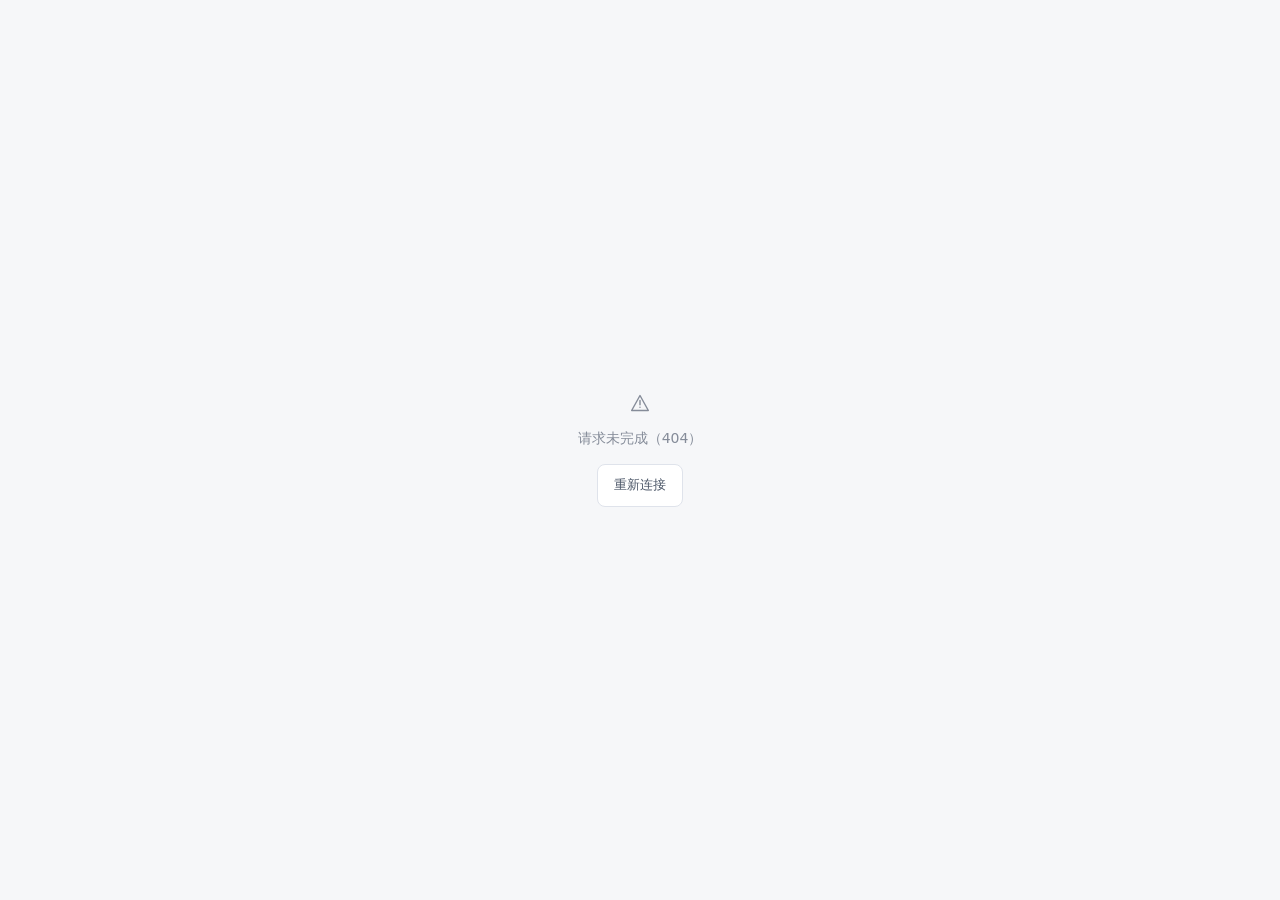
==== commit 847728f2: "Release 1.7.0 permissions, announcements and enterprise knowledge workflows" ====
--- a/static/index.html
+++ b/static/index.html
@@ -9,8 +9,16 @@
   <link rel="icon" type="image/svg+xml" href="/static/assets/mark.svg">
   <link rel="stylesheet" href="/static/styles.css">
   <link rel="stylesheet" href="/static/price-tracking.css">
+  <link rel="stylesheet" href="/static/announcements.css">
+  <link rel="stylesheet" href="/static/knowledge-nebula.css">
+  <link rel="stylesheet" href="/static/product-merge.css">
+  <link rel="stylesheet" href="/static/store-import.css">
   <script type="module" src="/static/app.js"></script>
   <script type="module" src="/static/price-tracking.js"></script>
+  <script type="module" src="/static/announcements.js"></script>
+  <script type="module" src="/static/knowledge-nebula.js"></script>
+  <script type="module" src="/static/product-merge.js"></script>
+  <script type="module" src="/static/store-import.js"></script>
 </head>
 <body>
   <div id="app"><div class="boot-loading"><span class="spinner"></span><p>正在打开觅同工作台…</p></div></div>
--- a/static/styles.css
+++ b/static/styles.css
@@ -95,3 +95,15 @@
 @media(max-width:1200px){.knowledge-grid{grid-template-columns:repeat(2,minmax(0,1fr))}.chat-product-card>img,.chat-product-placeholder{width:88px}.chat-product-copy{padding:11px 10px}.assistant-workspace .chat-product-grid{grid-template-columns:1fr}}
 @media(max-width:760px){.assistant-tabs{margin-bottom:19px}.assistant-tabs>button{padding:9px 13px;font-size:11px}.assistant-context-bar{align-items:flex-start;gap:10px;padding:11px 15px}.assistant-context-bar p{font-size:9px}.assistant-context-bar select{width:105px;font-size:10px}.assistant-workspace .chat-panel{min-height:630px}.knowledge-intro{padding:19px 17px;gap:12px}.knowledge-intro-icon{width:38px;height:38px;border-radius:10px}.knowledge-intro h2{font-size:13px}.knowledge-intro p{font-size:10px}.knowledge-totals{padding-left:7px}.knowledge-totals strong{font-size:22px}.knowledge-totals span{font-size:8px}.knowledge-toolbar{gap:8px}.knowledge-toolbar .search-field{min-width:100%;max-width:none}.knowledge-toolbar .button{font-size:10px;min-height:35px;padding:7px 10px}.knowledge-grid{gap:12px}.knowledge-card-main{padding:17px 15px;min-height:160px}.knowledge-card-type{right:14px;top:20px;font-size:8px}.knowledge-card h3{font-size:12px}.knowledge-card-footer{padding:10px 12px;gap:8px}.knowledge-card-footer>span{font-size:8px}.knowledge-card-footer>button{font-size:9px}.chat-web-panel small{display:block;margin:3px 0 0}.chat-product-grid{grid-template-columns:1fr}.chat-product-card>img,.chat-product-placeholder{width:100px}.chat-source-list{padding:2px 10px 7px}.knowledge-detail-title{font-size:18px}.chat-markdown{font-size:12px}}
 @media(max-width:430px){.knowledge-grid{grid-template-columns:1fr}.knowledge-intro{flex-wrap:wrap}.knowledge-intro>div:nth-child(2){flex:1}.knowledge-totals{display:none}.chat-web-toggle{font-size:10px;gap:3px}.chat-web-toggle .icon{display:none}.assistant-context-bar p{line-height:1.7}.chat-product-card>img,.chat-product-placeholder{width:95px}.assistant-tabs>button{flex:1;justify-content:center}}
+
+/* Additional shared-catalog filters keep labels readable on smaller screens. */
+.toolbar #library-store{min-width:136px;max-width:220px}.listing-source-note{overflow-wrap:anywhere;padding:10px 12px;margin-top:12px;border-radius:7px;background:#f7f8fc}.listing-source-note strong{font-weight:500;color:#7584a1}
+@media(max-width:900px){.toolbar #library-store{flex:1;max-width:none;min-width:130px}}
+
+/* Keep account controls reachable in short desktop windows. */
+.sidebar{height:100vh;height:100dvh;overflow:hidden}.sidebar>.brand{flex-shrink:0}.sidebar-scroll{flex:1;min-height:0;overflow-y:auto;overflow-x:hidden;overscroll-behavior:contain;scrollbar-width:thin;scrollbar-color:#344256 transparent}.sidebar-bottom{flex-shrink:0;margin-top:0}.sidebar-scroll .sidebar-guide{margin-bottom:4px}
+@media(max-height:820px){.sidebar{padding-top:20px;padding-bottom:14px}.sidebar-scroll>.workspace-label{margin-top:22px!important}.sidebar-scroll .sidebar-guide{display:none}.sidebar-scroll .nav-item{padding-top:10px;padding-bottom:10px}.sidebar-bottom{padding-top:14px}.sidebar-bottom .server-status{margin-bottom:12px}.sidebar-bottom .profile{padding-top:13px}.sidebar-bottom .ann-sidebar-card{gap:6px;padding:10px 11px;margin-bottom:12px}}
+@media(max-height:600px){.sidebar{padding-top:12px;padding-bottom:10px}.sidebar-scroll>.workspace-label{margin-top:15px!important;margin-bottom:8px}.sidebar-scroll .nav-group{gap:3px}.sidebar-bottom{padding-top:10px}.sidebar-bottom .ann-sidebar-card>span:last-child{display:none}.sidebar-bottom .ann-sidebar-card{gap:5px;padding-top:8px;padding-bottom:8px;margin-bottom:9px}.sidebar-bottom .server-status{margin-bottom:9px}.sidebar-bottom .profile{padding-top:10px}}
+
+.knowledge-source-totals strong{font-size:16px;white-space:nowrap}.knowledge-source-totals{flex-shrink:0}
+@media(max-width:900px){.knowledge-source-totals strong{font-size:13px}}
--- a/static/announcements.css
+++ b/static/announcements.css
@@ -0,0 +1,4 @@
+.ann-sidebar-card{display:flex;flex-direction:column;gap:9px;width:100%;border:1px solid #344256;border-radius:11px;background:linear-gradient(135deg,#253247,#1c293b);color:#d9e2f3;text-align:left;padding:13px 12px;margin-bottom:15px;cursor:pointer}.ann-sidebar-title{display:flex;align-items:center;gap:7px;font-size:11px;color:#b9c8ef}.ann-sidebar-title b{margin-left:auto;min-width:19px;border-radius:6px;padding:2px 4px;background:#6572ff;color:white;text-align:center;font-size:9px}.ann-sidebar-card strong{font-size:11px;font-weight:500;overflow:hidden;text-overflow:ellipsis;white-space:nowrap;max-width:100%}.ann-sidebar-card>span:last-child{display:flex;justify-content:space-between;color:#8fa1bd;font-size:9px}.ann-sidebar-card .icon{width:14px;height:14px}.announcement-overlay{position:fixed;inset:0;background:#17243a66;backdrop-filter:blur(5px);z-index:120;display:flex;justify-content:flex-end;padding:14px}.announcement-panel{width:min(1060px,100%);background:#f6f7fb;border-radius:16px;box-shadow:0 15px 70px #16263c33;display:flex;flex-direction:column;overflow:hidden}.ann-header{display:flex;align-items:center;gap:13px;padding:20px 25px;border-bottom:1px solid #e4e8f2;background:white}.ann-emblem{display:grid;place-items:center;background:#eeedff;color:#6470ec;width:40px;height:40px;border-radius:12px}.ann-header h2{font-size:17px;color:#25314b;margin:3px 0 0}.ann-eyebrow{font-size:8px;letter-spacing:2px;color:#98a3bd}.ann-body{padding:28px;overflow:auto;flex:1;min-height:0}.ann-intro{display:flex;align-items:center;justify-content:space-between;padding:22px 24px;border:1px solid #e2e7f7;background:linear-gradient(120deg,#f0efff,#fafbff);border-radius:12px;margin-bottom:22px}.ann-intro h3{font-size:19px;color:#33415b;margin:0 0 8px}.ann-intro p{font-size:12px;color:#8793ac;margin:0}.ann-intro>span{font-size:11px;color:#99a3bc}.ann-intro b{font-size:26px;color:#6470e9;margin-right:5px}.ann-board-toolbar{display:flex;align-items:center;gap:12px;margin-bottom:18px}.ann-tabs{display:flex;gap:5px}.ann-tabs button{border:0;background:transparent;padding:9px 13px;color:#8491aa;border-radius:7px;font:inherit;cursor:pointer}.ann-tabs button.active{background:#e9ebff;color:#5968ed}.ann-list{display:grid;gap:12px}.ann-list-card{width:100%;display:flex;align-items:center;gap:17px;text-align:left;border:1px solid #e3e7f0;border-radius:12px;background:#fff;padding:22px;cursor:pointer;color:#7886a1}.ann-list-card:hover{border-color:#bec6ff;box-shadow:0 5px 20px #5667d00c}.ann-list-card.unread{border-left:3px solid #6674f1}.ann-list-marker{width:40px;height:46px;display:grid;place-items:center;background:#f1f3fc;color:#8b96c0;border-radius:9px}.ann-list-copy{display:flex;flex:1;min-width:0;flex-direction:column;gap:8px}.ann-list-copy strong{font-size:14px;color:#37435b}.ann-list-copy>span:not(.ann-badges){font-size:12px;color:#91a0b8;overflow:hidden;text-overflow:ellipsis;white-space:nowrap;max-width:680px}.ann-list-copy small{font-size:10px;color:#a0abc1}.ann-badges{display:flex;gap:7px}.ann-badges:empty{display:none}.ann-badges b,.ann-badges i{font-size:9px;font-style:normal;font-weight:500;background:#eef0ff;padding:3px 5px;border-radius:4px;color:#6978dc}.ann-badges i{background:#fff3df;color:#ba8f42}.ann-empty{padding:70px 20px;text-align:center;color:#a0acc2}.ann-empty>.icon{width:40px;height:40px;color:#bec7e2}.ann-empty h3{font-size:16px;color:#71809e;margin:18px 0 10px}.ann-empty p{font-size:12px}.ann-document{max-width:830px;margin:auto;background:white;padding:36px;border:1px solid #e5e9f1;border-radius:12px}.ann-document h1{font-size:28px;line-height:1.45;color:#28364f;margin:18px 0 28px}.ann-document-meta{display:flex;gap:12px;flex-wrap:wrap;align-items:center;font-size:10px;color:#98a4bb}.ann-rich-content{font-size:14px;color:#3c4a63;line-height:1.9;overflow-wrap:anywhere}.ann-rich-content p{margin:0 0 12px}.ann-rich-content img{display:block;max-width:100%;height:auto;border-radius:8px;margin:15px 0}.ann-rich-content h1,.ann-rich-content h2,.ann-rich-content h3,.ann-rich-content h4{line-height:1.5;color:#2d3c56;margin:16px 0 10px}.ann-rich-content h1{font-size:28px}.ann-rich-content h2{font-size:23px}.ann-rich-content h3{font-size:19px}.ann-rich-content table{border-collapse:collapse;width:100%;margin:14px 0;table-layout:fixed}.ann-rich-content td,.ann-rich-content th{border:1px solid #dce2ed;padding:9px 12px;min-width:40px;word-wrap:break-word}.ann-rich-content th{background:#f3f5fb;text-align:left}.ann-rich-content blockquote{border-left:3px solid #b0b8f3;background:#f7f8fd;padding:10px 16px;color:#7a88a5;margin:12px 0}.ann-rich-content pre{overflow:auto;background:#f3f5fa;padding:15px;border-radius:7px;white-space:pre-wrap}.ann-rich-content a{color:#5d6ee9;text-decoration:underline}.ann-rich-content ul,.ann-rich-content ol{padding-left:25px}.ann-attachments{margin-top:24px;padding-top:16px;border-top:1px solid #e8ecf3;display:flex;flex-wrap:wrap;gap:10px}.ann-attachments h3{width:100%;font-size:12px;color:#8793ad;margin:0 0 5px}.ann-attachments>.field-note{width:100%;font-size:10px;line-height:1.8}.ann-attachment{display:flex;align-items:center;gap:10px;padding:11px 13px;border:1px solid #e5e9f2;border-radius:9px;background:#fafbfe;color:#8a98b2;max-width:100%;min-width:210px;text-decoration:none}.ann-attachment>span{display:flex;flex:1;min-width:0;flex-direction:column;gap:5px}.ann-attachment strong{font-size:11px;color:#70809e;overflow:hidden;text-overflow:ellipsis;white-space:nowrap;max-width:260px}.ann-attachment small{font-size:9px;color:#a1acc1}.ann-document-footer{display:flex;align-items:center;gap:10px;margin-top:30px;padding-top:20px;border-top:1px solid #e9edf5}.ann-editor-layout{background:white;border:1px solid #e1e7f0;border-radius:12px;overflow:hidden}.ann-editor-top{display:flex;align-items:center;gap:8px;padding:14px 19px;background:#fcfcff;border-bottom:1px solid #e7ebf3}.ann-draft-state{color:#9aa5bd;font-size:10px}.ann-editor-layout>.notice{border-radius:0;border-width:0 0 1px;margin:0;font-size:11px}.ann-title-input{display:block;width:calc(100% - 44px);margin:20px 22px!important;padding:10px 0!important;border:0!important;border-bottom:1px solid #e6eaf3!important;border-radius:0!important;box-shadow:none!important;font-size:25px!important;line-height:1.6;color:#293852}.ann-word-toolbar{display:flex;align-items:center;gap:3px;flex-wrap:wrap;position:sticky;top:-28px;z-index:2;padding:10px 14px;border-block:1px solid #e5e9f1;background:#f9faff}.ann-word-toolbar button,.ann-word-toolbar select{display:flex;align-items:center;justify-content:center;gap:4px;height:29px;border:0;background:transparent;color:#7786a1;font-size:11px;border-radius:4px;cursor:pointer;padding:4px 7px}.ann-word-toolbar button:hover{background:#e9edff;color:#5f6fdd}.ann-word-toolbar select{max-width:98px;padding-right:19px;border:1px solid #e4e9f2;background:white}.ann-word-toolbar .icon{width:13px;height:13px}.ann-tool-divider{width:1px;height:21px;background:#dfe5ef;margin:0 4px}.ann-color-tool{position:relative;display:flex;align-items:center;justify-content:center;width:28px;height:27px;font-size:14px;color:#697a97;cursor:pointer}.ann-color-tool input{position:absolute;inset:0;width:100%;height:100%;opacity:0;cursor:pointer}.ann-content-editor{padding:28px 28px 38px;min-height:330px;outline:none;background:white}.ann-content-editor:empty:before{content:'写下要传达给团队的内容…';color:#b0bacd;pointer-events:none}.ann-editor-bottom{display:flex;align-items:center;gap:17px;padding:16px 22px;background:#fbfcff;border-top:1px solid #e7ecf4;color:#8795ad;font-size:11px;flex-wrap:wrap}.ann-editor-bottom label{display:flex;align-items:center;gap:7px}.ann-editor-bottom input[type=datetime-local]{width:auto;padding:6px 8px;font-size:10px}.ann-editor-bottom>span{font-size:10px;color:#a9b3c5}.ann-editor-layout>.ann-attachments{margin:0;padding:18px 22px}.ann-editor-footer{display:flex;gap:8px;padding:15px 22px;border-top:1px solid #e7ebf3}.ann-error,.ann-close-prompt{margin:14px 20px;padding:13px 15px;background:#fff0ee;border:1px solid #f4d6d0;border-radius:8px;color:#b57b70;font-size:12px;line-height:1.8}.ann-close-prompt{display:flex;align-items:center;gap:10px;flex-wrap:wrap;background:#fff9ec;border-color:#f0e4c7;color:#a78b56}.ann-close-prompt>strong,.ann-close-prompt>span{width:100%}.ann-history{display:grid;gap:12px}.ann-history article{padding:20px;border:1px solid #e3e7ef;border-radius:9px;background:white}.ann-history article>span{display:block;font-size:10px;color:#8e9bb5;margin-bottom:7px}.ann-history strong{font-size:14px;color:#52617d}.ann-history p,.ann-history small{font-size:11px;color:#9aa7bf}.permission-self{margin-top:20px}.permission-chips{display:flex;gap:8px;flex-wrap:wrap}.permission-chips>span{padding:6px 9px;background:#f0f3fd;border:1px solid #e8edf8;border-radius:6px;font-size:11px;color:#8090b0}.team-policy-banner{display:flex;align-items:center;gap:15px;margin:22px;padding:18px 20px;border:1px solid #e6e9fa;border-radius:10px;background:linear-gradient(110deg,#f5f3ff,#fafbff)}.permission-crown{display:grid;place-items:center;background:#eceaff;color:#8e88dc;width:40px;height:40px;border-radius:11px;flex-shrink:0}.team-policy-banner strong{font-size:13px;color:#6c789c}.team-policy-banner p{font-size:11px;color:#9aa5be;margin-top:7px;line-height:1.8}.team-table-wrap{overflow:auto}.team-list th:last-child{min-width:155px}.member-role{display:inline-flex;align-items:center;gap:5px;color:#8491ac}.member-role.owner{color:#8575bd}.member-disabled{opacity:.6}.permission-group{border:1px solid #e4e9f2;border-radius:10px;overflow:hidden}.permission-group h3{padding:13px 16px;margin:0;background:#f7f8fd;font-size:12px;color:#7b89a5}.permission-row{display:flex;align-items:center;gap:15px;justify-content:space-between;padding:12px 15px;border-top:1px solid #eef0f6}.permission-row strong{font-size:12px;font-weight:500;color:#71809d}.permission-row small{display:block;font-size:10px;color:#aab4c8;margin-top:5px}.permission-row select{width:126px;flex-shrink:0;padding:7px 9px;font-size:11px}.member-permissions-drawer{width:min(700px,100%)}
+@media(max-width:700px){.announcement-overlay{padding:0}.announcement-panel{border-radius:0;width:100%}.ann-header{padding:15px}.ann-header .button{font-size:10px;padding:7px}.ann-body{padding:15px}.ann-intro{padding:17px}.ann-intro h3{font-size:16px}.ann-intro p{font-size:10px;max-width:210px;line-height:1.8}.ann-board-toolbar{gap:6px;flex-wrap:wrap}.ann-list-card{padding:17px 13px;gap:11px}.ann-list-copy>span:not(.ann-badges){max-width:230px}.ann-document{padding:22px 18px}.ann-document h1{font-size:23px}.ann-editor-top{padding:12px;flex-wrap:wrap}.ann-draft-state{width:100%}.ann-word-toolbar{top:-15px;padding:8px}.ann-content-editor{padding:22px 18px;min-height:300px}.ann-title-input{font-size:21px!important}.ann-attachment{width:100%;min-width:0}.ann-editor-bottom{padding:14px}.ann-tabs button{padding:8px}.team-policy-banner{margin:16px;padding:15px}.team-policy-banner p{font-size:10px}.permission-row{padding:10px}.permission-row strong{font-size:11px}}
+
+.ann-editor-attachment{display:flex;align-items:center;gap:6px}.ann-editor-attachment .ann-attachment{flex:1}.ann-editor-attachment>.icon-button{flex:0 0 32px;color:#a46a70}.knowledge-product-links{display:flex;gap:8px;flex-wrap:wrap;margin:18px 0}.knowledge-product-links h3,.knowledge-product-links>input,.knowledge-product-links>.field-note{width:100%}.knowledge-product-chip{display:inline-flex;align-items:center;background:#f0f2ff;border-radius:6px;padding:4px 6px 4px 10px;margin:5px 5px 0 0;color:#596a95;font-size:12px}.knowledge-product-chip .icon-button{width:25px;height:25px}.knowledge-version-row{border-bottom:1px solid var(--line,#e6eaf3);padding:18px 0}.knowledge-version-row h3{margin:8px 0}.knowledge-version-row p{font-size:12px;color:#8794ac;margin-bottom:10px}.purge-items{max-height:170px;overflow:auto;font-size:12px;line-height:1.9;background:#f8f9fc;padding:12px 16px;border-radius:8px}.purge-items li{margin-left:16px}.purge-summary{display:flex;gap:16px;margin:14px 0}.purge-summary strong{color:#b46262}
--- a/static/knowledge-nebula.css
+++ b/static/knowledge-nebula.css
@@ -0,0 +1,88 @@
+/* Scoped company knowledge constellation. All visuals are drawn locally. */
+.mkn{--mkn-blue:#8eabff;--mkn-mint:#79ddc4;--mkn-gold:#ebc685;--mkn-purple:#c7adf6;color:#26344a;font-family:var(--font,"Segoe UI","Microsoft YaHei",sans-serif)}
+.mkn-heading{display:flex;align-items:center;justify-content:space-between;gap:28px;margin-bottom:22px}
+.mkn-eyebrow{font-size:9px;letter-spacing:2px;color:#8b95aa;margin-bottom:8px}
+.mkn-heading h2{font-size:26px;line-height:1.4;letter-spacing:-.7px;color:#253147;font-weight:650}
+.mkn-intro{font-size:12px;color:#8490a5;margin-top:7px}
+.mkn-totals{display:flex;gap:24px;padding:2px 0;flex-shrink:0}
+.mkn-totals>span{display:flex;align-items:baseline;gap:7px;color:#8b96aa;font-size:11px;white-space:nowrap}
+.mkn-totals strong{font-size:25px;font-weight:500;color:#4b5c7d;font-variant-numeric:tabular-nums}
+.mkn-toolbar{display:flex;align-items:center;justify-content:space-between;gap:18px;margin-bottom:16px}
+.mkn-search{display:flex;flex:1;max-width:580px;border:1px solid #e0e5ef;border-radius:9px;background:#fff;overflow:hidden}
+.mkn-search input{border:0!important;box-shadow:none!important;background:transparent;font-size:12px;min-width:0;min-height:41px;padding:10px 15px}
+.mkn-search:focus-within{border-color:#8397ed;box-shadow:0 0 0 3px #637beb12}
+.mkn-search>button{flex-shrink:0;background:#fff;color:#6577ab;padding:0 18px;font-size:12px;border-left:1px solid #eff1f7}
+.mkn-search>button:hover{background:#f2f5ff}
+.mkn-kind-filter{display:flex;gap:3px;background:#edf0f6;padding:4px;border-radius:9px}
+.mkn-kind-filter button{border-radius:6px;padding:7px 13px;color:#7b88a0;background:transparent;white-space:nowrap;font-size:11px;min-height:32px}
+.mkn-kind-filter button[aria-pressed=true]{color:#5269b1;background:#fff;box-shadow:0 2px 5px #233c6c09}
+.mkn-refresh{flex-shrink:0;min-height:37px;padding:7px 12px;background:#fff;border:1px solid #e2e7f0;border-radius:7px;font-size:10px;color:#7d8da9}.mkn-refresh:hover{background:#f6f8ff;color:#586eab}
+.mkn-body{display:grid;grid-template-columns:minmax(0,1fr) 286px;height:clamp(620px,66vh,790px);border:1px solid #e0e6f1;border-radius:14px;overflow:hidden;box-shadow:0 9px 30px #18284207;background:#fff}
+.mkn-stage{position:relative;min-width:0;height:100%;min-height:0;background:#111a2e;isolation:isolate;overflow:hidden}
+.mkn-stage canvas{display:block;width:100%;height:100%;touch-action:none;outline-offset:-5px;cursor:grab}
+.mkn-stage canvas.is-dragging{cursor:grabbing!important}
+.mkn-stage-top{position:absolute;top:19px;left:21px;right:19px;display:flex;align-items:center;justify-content:space-between;gap:10px;pointer-events:none}
+.mkn-live-label{display:flex;align-items:center;gap:7px;color:#9cabc8;font-size:10px;letter-spacing:.6px;white-space:nowrap}
+.mkn-live-label i{display:block;width:5px;height:5px;border-radius:50%;background:#b3c5ee;box-shadow:0 0 9px #b3c5ee75}
+.mkn-viewport-tools{display:inline-flex;align-items:center;background:#1c2944c9;border:1px solid #8199d225;border-radius:7px;padding:3px;color:#acbbd8;pointer-events:auto;backdrop-filter:blur(6px)}
+.mkn-viewport-tools button{background:transparent;color:#b3c2df;font-size:12px;min-height:29px;min-width:29px;border-radius:4px;padding:4px 7px}
+.mkn-viewport-tools button:hover{background:#a2b7ee1a;color:#eef3ff}
+.mkn-viewport-tools>span{font-size:9px;min-width:35px;text-align:center;font-variant-numeric:tabular-nums;color:#879aba}
+.mkn-viewport-tools button:last-child{font-size:10px;padding:5px 9px;border-left:1px solid #7a92c127;border-radius:0 4px 4px 0;margin-left:2px}
+.mkn-stage-bottom{position:absolute;bottom:17px;left:21px;right:19px;display:flex;align-items:center;justify-content:space-between;gap:12px;font-size:9px;color:#7183a5;pointer-events:none}
+.mkn-stage-bottom button{color:#a6b6d5;background:#16243dbd;border:1px solid #899bc224;padding:5px 9px;border-radius:5px;font-size:10px;pointer-events:auto}
+.mkn-stage-bottom button[aria-pressed=true]{color:#d0dbef;background:#22314c}
+.mkn-message{position:absolute;inset:100px 45px;display:flex;align-items:center;justify-content:center;flex-direction:column;text-align:center;gap:13px;color:#d0dbf1;pointer-events:none;line-height:1.8}
+.mkn-message strong{font-size:16px;font-weight:500;letter-spacing:.3px}
+.mkn-message p{max-width:340px;font-size:12px;color:#91a2c4;overflow-wrap:anywhere}
+.mkn-message button{pointer-events:auto;color:#c9d8fc;background:#657eaa26;border:1px solid #9cb8ef45;border-radius:7px;font-size:12px;padding:8px 15px}
+.mkn-message[hidden],.mkn-tooltip[hidden]{display:none}
+.mkn-loader{width:22px;height:22px;border:2px solid #9bafe22e;border-top-color:#a9bcec;border-radius:50%;animation:mkn-spin 1s linear infinite}
+@keyframes mkn-spin{to{transform:rotate(360deg)}}
+.mkn-tooltip{position:absolute;z-index:3;max-width:210px;padding:8px 11px;color:#e3ebff;background:#18243eee;border:1px solid #9eb1da3b;border-radius:7px;font-size:11px;line-height:1.5;pointer-events:none;overflow-wrap:anywhere;box-shadow:0 6px 22px #0002}
+.mkn-side{min-width:0;min-height:0;height:100%;overflow:hidden;display:flex;flex-direction:column;background:#fff;border-left:1px solid #e8edf5}
+.mkn-inspector{padding:23px 22px 18px;flex:0 1 auto;min-height:245px;max-height:57%;overflow:auto;border-bottom:1px solid #edf0f6}
+.mkn-inspector-eyebrow{display:flex;align-items:center;gap:7px;font-size:10px;color:#8b99b3;letter-spacing:.4px;margin-bottom:11px}
+.mkn-inspector h3{color:#3c4d6a;font-size:17px;line-height:1.6;font-weight:550;overflow-wrap:anywhere}
+.mkn-inspector-copy{font-size:11px;line-height:1.9;color:#8c9ab0;margin-top:9px}
+.mkn-readonly{font-size:10px;line-height:1.8;color:#9da9bc;margin-top:16px}
+.mkn-selected-title{margin-bottom:15px}
+.mkn-meta{display:grid;grid-template-columns:67px minmax(0,1fr);gap:9px 8px;margin:12px 0 15px;font-size:10px;line-height:1.7}
+.mkn-meta dt{color:#97a4b9}.mkn-meta dd{color:#647591;margin:0;overflow-wrap:anywhere}
+.mkn-source-actions{display:grid;gap:8px;margin:18px 0}
+.mkn-source-actions button{padding:8px 10px;min-height:35px;border-radius:6px;border:1px solid #e2e8f5;color:#6378af;background:#f8faff;font-size:11px}
+.mkn-source-actions button:hover{background:#f0f4ff;border-color:#cbd7f0}
+.mkn-source-actions button+button{background:#fff;color:#8c99af}
+.mkn-related{margin-top:15px;padding-top:13px;border-top:1px solid #edf1f7}
+.mkn-related h4{font-size:10px;font-weight:500;color:#91a0b8;margin:0 0 7px}
+.mkn-related button{display:flex;align-items:center;gap:7px;text-align:left;background:transparent;color:#7183a1;font-size:10px;padding:5px 0;line-height:1.5;width:100%;overflow-wrap:anywhere}
+.mkn-related button:hover{color:#526fbd}
+.mkn-related p{font-size:10px;color:#a1acc0;margin-top:6px}
+.mkn-action-error{font-size:11px;line-height:1.7;color:#bf6464;margin-top:9px}
+.mkn-empty-orbit{position:relative;height:74px;margin:18px auto 8px;width:100px}
+.mkn-empty-orbit:before,.mkn-empty-orbit:after{content:"";position:absolute;inset:7px 13px;border:1px solid #e9edf8;border-radius:50%;transform:rotate(-32deg)}
+.mkn-empty-orbit:after{inset:17px 4px;transform:rotate(32deg)}
+.mkn-empty-orbit span{position:absolute;top:31px;left:44px;width:10px;height:10px;border-radius:50%;background:#a7b8e7;box-shadow:0 0 20px #9bb4f63d}
+.mkn-empty-orbit i{position:absolute;width:5px;height:5px;border-radius:50%;background:#c4d1ec;top:11px;left:66px}
+.mkn-empty-orbit i:nth-of-type(2){left:16px;top:47px;background:#a9dccf}.mkn-empty-orbit i:nth-of-type(3){left:81px;top:48px;background:#d2c2ec}
+.mkn-node-panel{padding:18px 14px 13px;display:flex;flex-direction:column;flex:1;min-height:180px;min-width:0;overflow:hidden}
+.mkn-node-heading{display:flex;justify-content:space-between;align-items:center;margin:0 7px 11px}
+.mkn-node-heading h3{font-size:11px;font-weight:550;color:#7d8ea8}.mkn-node-heading span{font-size:10px;color:#a1aec2}
+.mkn-node-panel>input{min-height:33px;padding:7px 10px;font-size:10px;border-color:#e9edf5;border-radius:6px;background:#fbfcff;margin-bottom:11px}
+.mkn-node-list{min-height:85px;overflow:auto;scrollbar-width:thin;scrollbar-color:#d9e0ed transparent;flex:1}
+.mkn-node-btn{display:flex;align-items:center;gap:9px;text-align:left;width:100%;border-radius:6px;padding:8px 10px;background:transparent;color:#6f819e;font-size:11px;line-height:1.5}
+.mkn-node-btn:hover{background:#f6f8fd}.mkn-node-btn.is-selected{background:#eff3ff;color:#546fb3}
+.mkn-node-btn>span{overflow:hidden;text-overflow:ellipsis;white-space:nowrap;min-width:0}
+.mkn-node-btn small{display:block;font-size:9px;color:#a1aec3;margin-top:2px;overflow:hidden;text-overflow:ellipsis}
+.mkn-no-nodes{padding:14px 9px;font-size:11px;color:#a0acc0}
+.mkn-dot{display:inline-block;width:6px;height:6px;flex-shrink:0;border-radius:50%;background:#a5b4d3}
+.mkn-dot-product{background:#8eabff}.mkn-dot-knowledge{background:#79c8b4}.mkn-dot-sku{background:#d9b671}.mkn-dot-category{background:#b99cde}.mkn-dot-root{background:#9aaccd}
+.mkn-foot{display:flex;flex-wrap:wrap;justify-content:space-between;align-items:center;gap:11px 18px;margin-top:14px;font-size:10px;color:#94a0b4;line-height:1.8}
+.mkn-legend{display:flex;gap:17px;flex-shrink:0}.mkn-legend span{display:flex;align-items:center;gap:6px}
+.mkn-foot>p:not(.mkn-policy){text-align:right;flex:1;min-width:260px}.mkn-policy{flex-basis:100%;color:#a7b0c0;letter-spacing:.1px}
+.mkn-sr{position:absolute;width:1px;height:1px;padding:0;margin:-1px;overflow:hidden;clip:rect(0,0,0,0);white-space:nowrap;border:0}
+.mkn button:focus-visible,.mkn canvas:focus-visible{outline:2px solid #8aa2ea;outline-offset:2px}
+@media(max-width:1100px){.mkn-body{grid-template-columns:minmax(0,1fr) 250px}.mkn-totals{gap:16px}.mkn-totals strong{font-size:21px}.mkn-inspector{padding:20px 17px}.mkn-stage-top{left:15px;right:13px}.mkn-live-label{font-size:9px}.mkn-viewport-tools button:last-child{padding:5px 6px}}
+@media(max-width:840px){.mkn-heading{gap:15px;align-items:flex-start}.mkn-heading h2{font-size:23px}.mkn-intro{max-width:280px}.mkn-totals{gap:12px}.mkn-totals>span{flex-direction:column;gap:0;font-size:9px}.mkn-totals strong{font-size:20px}.mkn-body{grid-template-columns:minmax(0,1fr);height:auto}.mkn-stage{height:560px;min-height:480px}.mkn-side{height:auto;overflow:visible;border-left:0;border-top:1px solid #e8edf5;display:grid;grid-template-columns:1fr 1fr}.mkn-inspector{border-bottom:0;border-right:1px solid #edf0f6;max-height:380px;min-height:250px}.mkn-node-panel{min-height:260px}.mkn-node-list{max-height:270px}.mkn-toolbar{gap:10px}.mkn-kind-filter button{padding:6px 10px}}
+@media(max-width:540px){.mkn-heading{flex-direction:column;gap:13px}.mkn-totals{width:100%;gap:24px}.mkn-totals>span{flex-direction:row;gap:7px}.mkn-intro{max-width:none}.mkn-toolbar{flex-wrap:wrap;gap:9px}.mkn-search{flex-basis:100%;max-width:none}.mkn-kind-filter{flex:1}.mkn-refresh{align-self:stretch}.mkn-stage{min-height:420px;height:480px}.mkn-stage-top{top:12px;left:12px;right:10px;align-items:flex-start;flex-direction:column;gap:10px}.mkn-viewport-tools{align-self:flex-end}.mkn-live-label{font-size:8px}.mkn-stage-bottom{left:13px;right:11px;font-size:8px}.mkn-side{grid-template-columns:1fr}.mkn-inspector{min-height:200px;max-height:none;border-right:0;border-bottom:1px solid #edf0f6}.mkn-node-panel{max-height:320px}.mkn-node-list{max-height:230px}.mkn-message{inset:115px 20px 70px}.mkn-foot>p:not(.mkn-policy){text-align:left;min-width:0;flex-basis:100%}.mkn-policy{font-size:9px}}
+@media(prefers-reduced-motion:reduce){.mkn *{animation:none!important;transition:none!important}}
--- a/static/product-merge.css
+++ b/static/product-merge.css
@@ -0,0 +1 @@
+.pm-library-actions{display:flex;align-items:center;gap:12px;margin-left:auto}.pm-backdrop{position:fixed;inset:0;z-index:1300;background:rgba(23,33,48,.38);display:flex;align-items:center;justify-content:center;padding:24px}.pm-dialog{width:min(720px,100%);max-height:min(760px,90vh);display:flex;flex-direction:column;background:#fff;border:1px solid #dfe5f0;border-radius:14px;box-shadow:0 24px 80px #17213033;outline:none;color:#30415e}.pm-dialog>header{display:flex;align-items:center;justify-content:space-between;gap:16px;border-bottom:1px solid #e8edf5;padding:18px 22px}.pm-dialog h2{font-size:17px;margin:0 0 5px;color:#273957}.pm-dialog>header p{font-size:12px;color:#6c7d98;margin:0}.pm-dialog>header .icon-button{font-size:24px;line-height:1;flex:none}.pm-dialog .pm-body{padding:18px 22px;overflow:auto;min-height:0}.pm-dialog>footer{display:flex;align-items:center;justify-content:flex-end;gap:10px;padding:14px 22px;border-top:1px solid #e8edf5}.pm-busy{font-size:12px;color:#6c7d98;margin-right:auto}.pm-intro{font-size:13px;line-height:1.8;color:#687993;margin:0 0 16px}.pm-choices{display:grid;gap:10px}.pm-choice{display:flex;align-items:center;gap:13px;padding:14px;border:1px solid #dfe5f0;border-radius:9px;cursor:pointer}.pm-choice.selected{border-color:#565ef3;background:#f7f7ff}.pm-choice>input{flex:none;accent-color:#565ef3}.pm-choice img,.pm-main-summary img,.pm-no-image{width:60px;height:60px;object-fit:contain;border-radius:6px;background:#f3f6fa;flex:none}.pm-no-image{display:grid;place-items:center;color:#a0acc0}.pm-choice-description{display:flex;flex-direction:column;gap:4px;min-width:0;flex:1}.pm-choice-description strong{font-size:14px;line-height:1.5;overflow-wrap:anywhere}.pm-choice-description>span{font-size:12px;line-height:1.5;color:#74839b}.pm-choice-description .pm-shop-summary{color:#536481}.pm-main-label{font-size:12px;white-space:nowrap;color:#565ef3;align-self:flex-start}.pm-main-summary{display:flex;align-items:center;gap:14px;padding:8px 0 14px}.pm-eyebrow{font-size:11px;color:#75849d}.pm-main-summary h3{font-size:16px;margin:4px 0;overflow-wrap:anywhere}.pm-main-summary p{font-size:12px;color:#75849d;margin:0}.pm-counts{display:flex;flex-wrap:wrap;gap:10px 20px;background:#f4f5ff;border-radius:7px;padding:12px 14px;font-size:12px;color:#63718c}.pm-counts b{color:#4c54dc;font-size:16px}.pm-note{font-size:12px;line-height:1.8;color:#74839b;margin:13px 0}.pm-group-list{display:grid;gap:12px}.pm-platform{border:1px solid #e3e8f1;border-radius:8px;overflow:hidden}.pm-platform h4{display:flex;align-items:center;flex-wrap:wrap;gap:7px;background:#f7f9fc;margin:0;padding:10px 12px;font-size:13px}.pm-platform h4>span{font-weight:400;color:#6f809b}.pm-platform h4>small{margin-left:auto;font-size:11px;font-weight:400;color:#7b8ba4}.pm-platform ul{margin:0;padding:0;list-style:none}.pm-platform li{display:flex;align-items:center;justify-content:space-between;gap:14px;padding:11px 12px;font-size:12px;border-top:1px solid #edf0f6}.pm-platform li>span:first-child{overflow-wrap:anywhere;min-width:0}.pm-platform li small{display:block;font-size:11px;color:#7e8da5;margin-top:5px}.pm-sku-price{text-align:right;flex:none;color:#5f708d;line-height:1.7}.pm-sku-price a{display:block;color:#565ef3;text-decoration:none;font-size:11px}.pm-error{background:#fff3f1;border:1px solid #f3d5ce;color:#a74f3f;font-size:13px;line-height:1.6;padding:11px 13px;border-radius:7px;margin-bottom:14px}.pm-undo-note{margin-bottom:0}.pm-empty{padding:34px 12px;text-align:center;color:#7f8da4;font-size:13px}.pm-done{text-align:center;padding:24px 10px}.pm-done>span{display:grid;place-items:center;width:48px;height:48px;margin:0 auto 15px;border-radius:50%;background:#e9f6f1;color:#278a72;font-size:25px}.pm-done h3{font-size:18px;color:#334664;margin:0 0 12px}.pm-done p{font-size:13px;color:#70809a;line-height:1.7}.pm-history-item{display:flex;align-items:center;justify-content:space-between;gap:16px;padding:15px 0;border-bottom:1px solid #edf0f6}.pm-history-item>div{min-width:0;overflow-wrap:anywhere}.pm-history-item strong{font-size:14px}.pm-history-item p{font-size:12px;color:#6f809b;margin:6px 0}.pm-history-item small{font-size:11px;color:#8a97ad}.pm-history-item button{flex:none}.pm-dialog button:focus-visible,.pm-choice:focus-within,.pm-dialog a:focus-visible{outline:2px solid #555ff3;outline-offset:3px}@media(max-width:600px){.pm-backdrop{padding:10px}.pm-dialog{max-height:94vh;border-radius:10px}.pm-dialog>header,.pm-dialog .pm-body,.pm-dialog>footer{padding:14px}.pm-choice{gap:9px;padding:10px;flex-wrap:wrap}.pm-main-label{margin-left:auto}.pm-choice img{width:48px;height:48px}.pm-choice-description{flex-basis:50%}.pm-dialog>footer{flex-wrap:wrap}.pm-busy:empty{display:none}.pm-dialog>footer button{flex:1}.pm-platform li{align-items:flex-start}.pm-sku-price{font-size:11px}.pm-library-actions{gap:8px}}
--- a/static/store-import.css
+++ b/static/store-import.css
@@ -0,0 +1,2 @@
+.store-import-dialog{width:min(1000px,calc(100vw - 32px));max-height:90vh;padding:0;border:1px solid #dce3ef;border-radius:16px;color:#22304a;background:#f7f9fc;box-shadow:0 24px 90px #15253c36}.store-import-dialog::backdrop{background:#14203675}.store-import-dialog>header{display:flex;align-items:center;justify-content:space-between;padding:20px 24px;background:white;border-bottom:1px solid #e3e8f2}.store-import-dialog h2{font-size:18px;margin:0 0 5px}.store-import-dialog header p{font-size:12px;color:#718099;margin:0}.store-import-dialog .si-body{padding:22px;overflow:auto}.store-import-dialog form{display:flex;gap:12px;align-items:flex-end}.store-import-dialog form label{flex:1}.store-import-dialog label{font-size:12px}.store-import-dialog input[type=url],.store-import-dialog input[type=search],.store-import-dialog select{width:100%;margin-top:6px;padding:10px;border:1px solid #d7deec;border-radius:7px;background:white;color:#253551}.si-browser-actions{display:flex;gap:10px;margin-top:18px}.si-status{display:flex;justify-content:space-between;gap:12px;padding:14px;background:#edf1ff;border-radius:8px;font-size:13px;margin:16px 0}.si-candidates,.si-preview,.si-failed{margin-top:22px}.si-candidate-grid{display:grid;grid-template-columns:repeat(2,minmax(0,1fr));gap:9px;margin:12px 0 18px}.si-candidate{display:flex;align-items:flex-start;gap:9px;background:white;border:1px solid #dfe5ef;border-radius:8px;padding:12px}.si-candidate b{font-size:12px;font-weight:500;display:-webkit-box;-webkit-line-clamp:2;-webkit-box-orient:vertical;overflow:hidden}.si-candidate small{display:block;margin-top:6px;color:#8a96ac}.si-preview-grid{display:grid;grid-template-columns:repeat(2,minmax(0,1fr));align-items:start;gap:16px}.si-preview-card{border:1px solid #dce3ef;background:white;padding:14px;border-radius:10px;min-width:0}.si-product-top{display:flex;gap:12px;align-items:flex-start}.si-product-top img,.si-no-image{width:82px;height:82px;object-fit:contain;border-radius:6px;background:#f6f8fb;flex-shrink:0}.si-product-top h3{font-size:13px;margin:0 0 7px;line-height:1.5}.si-product-top p,.si-product-top small,.si-target small{font-size:11px;color:#6f7e99;margin:0 0 6px;display:block}.si-product-top a{font-size:12px;display:block;color:#5260d6;margin-top:6px}.si-preview-card table{width:100%;border-collapse:collapse;margin-top:14px;font-size:12px}.si-preview-card th{text-align:left;color:#7b87a0;font-weight:400;padding:8px;background:#f7f9fe}.si-preview-card td{padding:9px 8px;border-bottom:1px solid #edf0f7;vertical-align:top}.si-preview-card td small{display:block;color:#91a0b8;font-size:10px;margin-top:4px}.si-warnings{font-size:11px;line-height:1.6;color:#a97029;margin:10px 0}.si-choice{display:flex;gap:12px;align-items:center;margin-top:12px}.si-choice select{flex:1}.si-target{padding-top:12px;display:flex;gap:8px;align-items:flex-end;flex-wrap:wrap}.si-target label{flex:1}.si-target select,.si-target small{flex-basis:100%}.si-listing-confirm{display:flex;gap:8px;align-items:center;margin-top:24px}.si-failed{padding:14px;border:1px solid #f0dbb9;border-radius:8px;background:#fffaf1}.si-failed h3{font-size:14px}.si-failed b{font-size:12px}.si-complete{padding:32px;text-align:center;background:#ecfaf4;border-radius:10px}.store-import-dialog [data-si-notice]{font-size:13px;color:#14826b}.store-import-dialog [data-si-notice].error{color:#ba4049}@media(max-width:700px){.si-preview-grid,.si-candidate-grid{grid-template-columns:1fr}.store-import-dialog form{align-items:stretch;flex-direction:column}.store-import-dialog .si-body{padding:14px}.si-browser-actions{flex-wrap:wrap}}
+.si-preview-actions{display:flex;gap:10px;align-items:center;flex-wrap:wrap}
